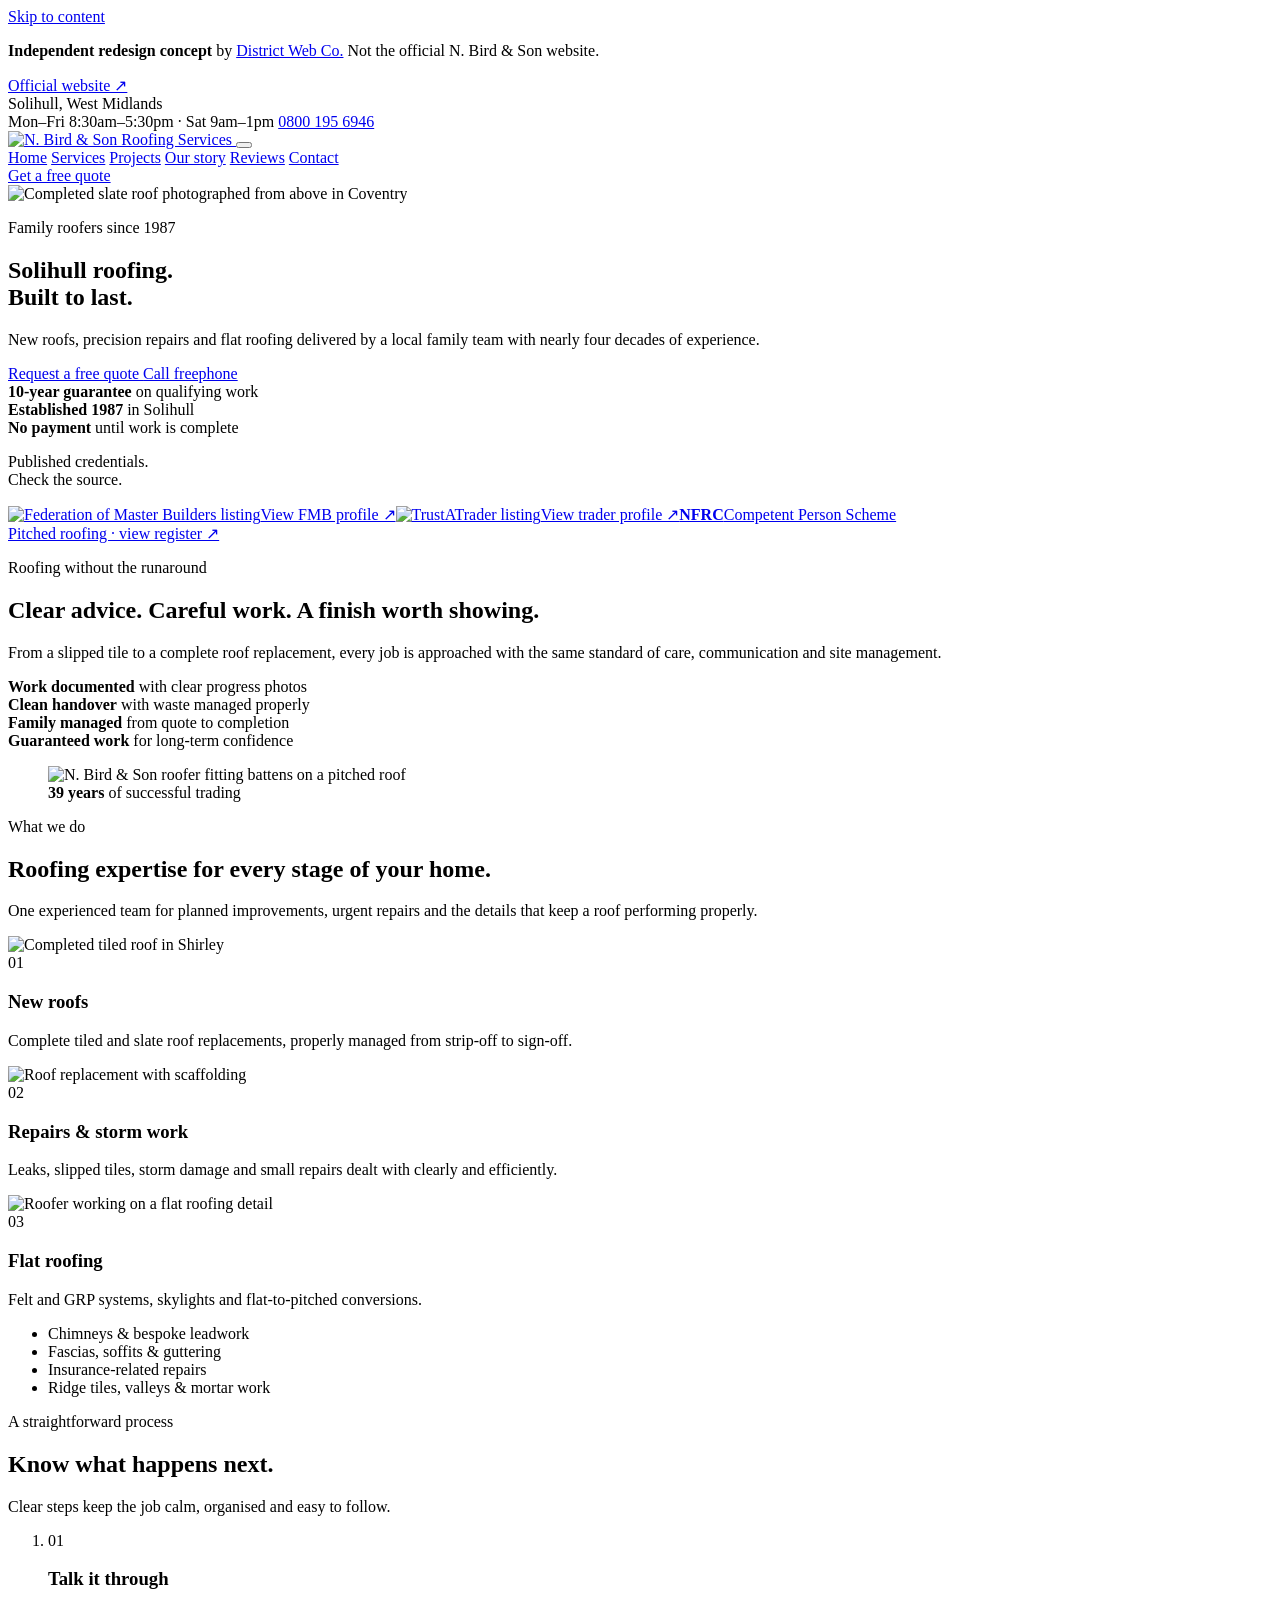
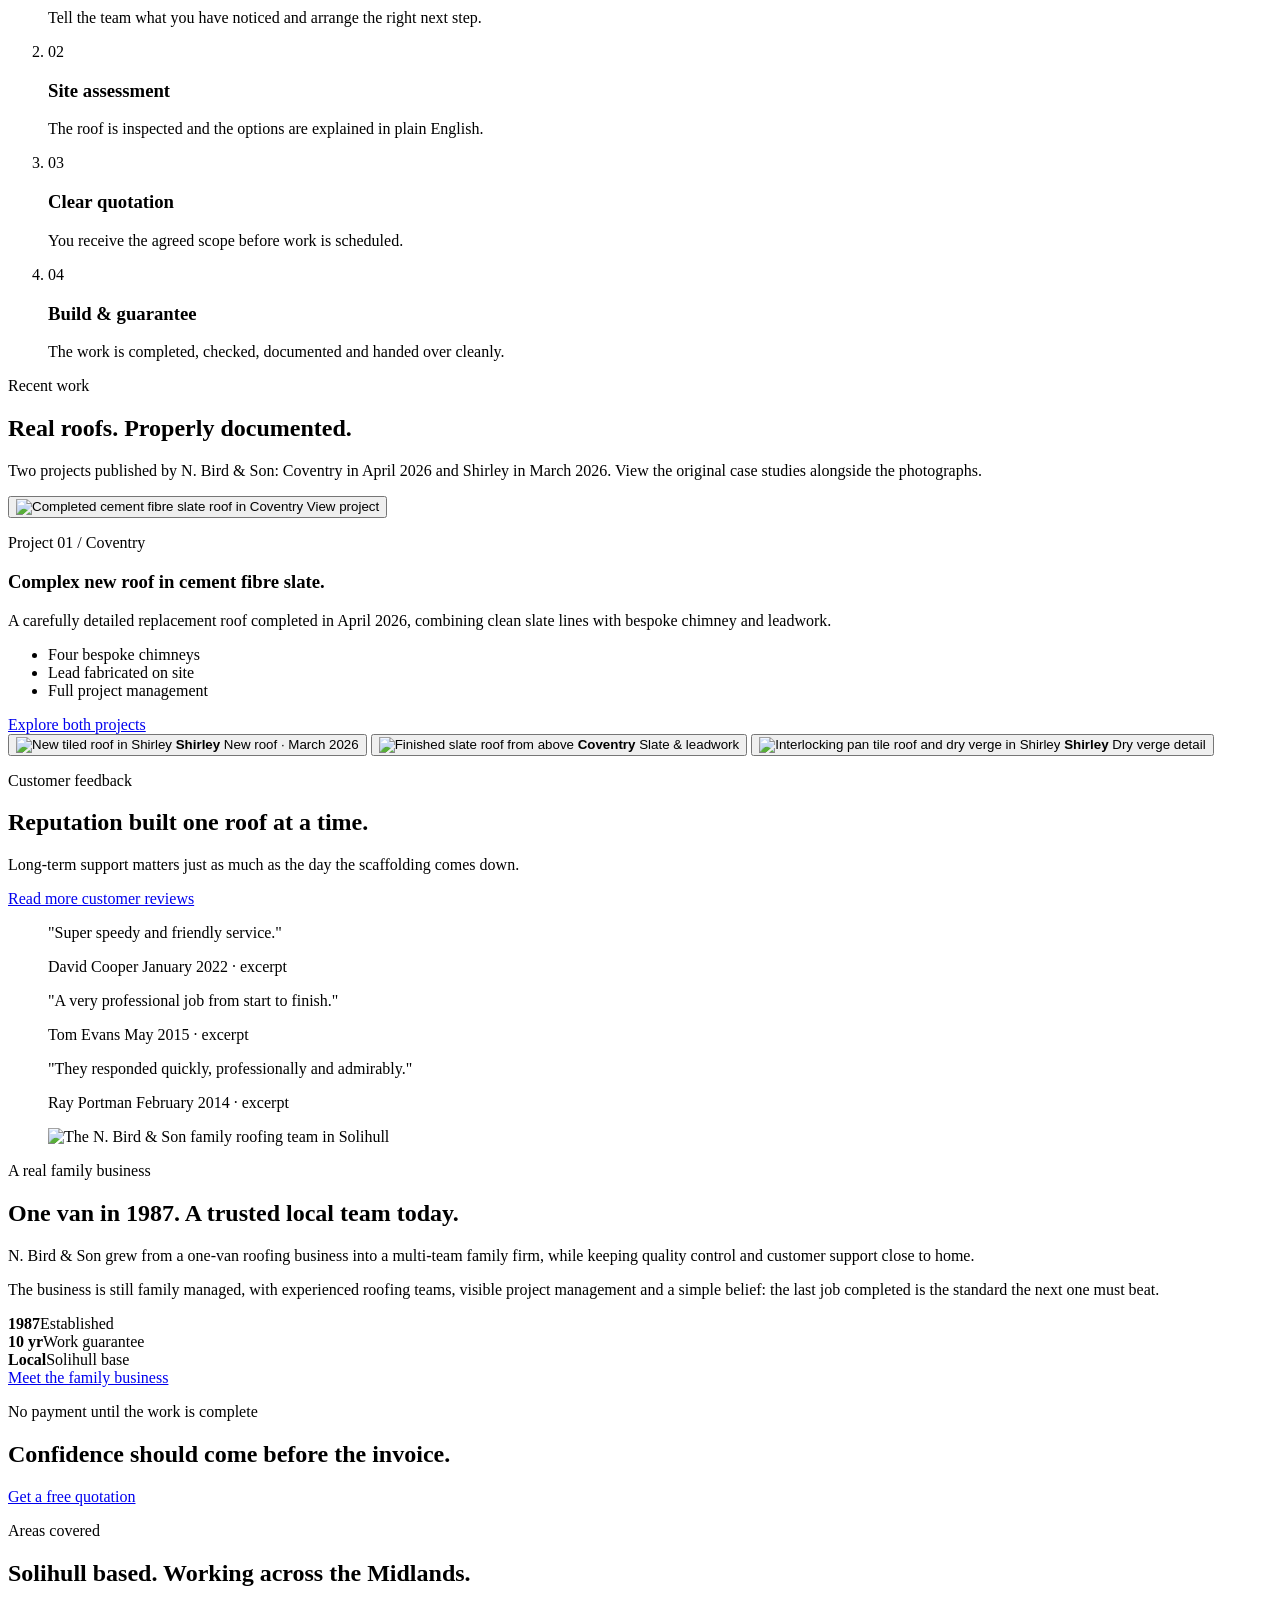
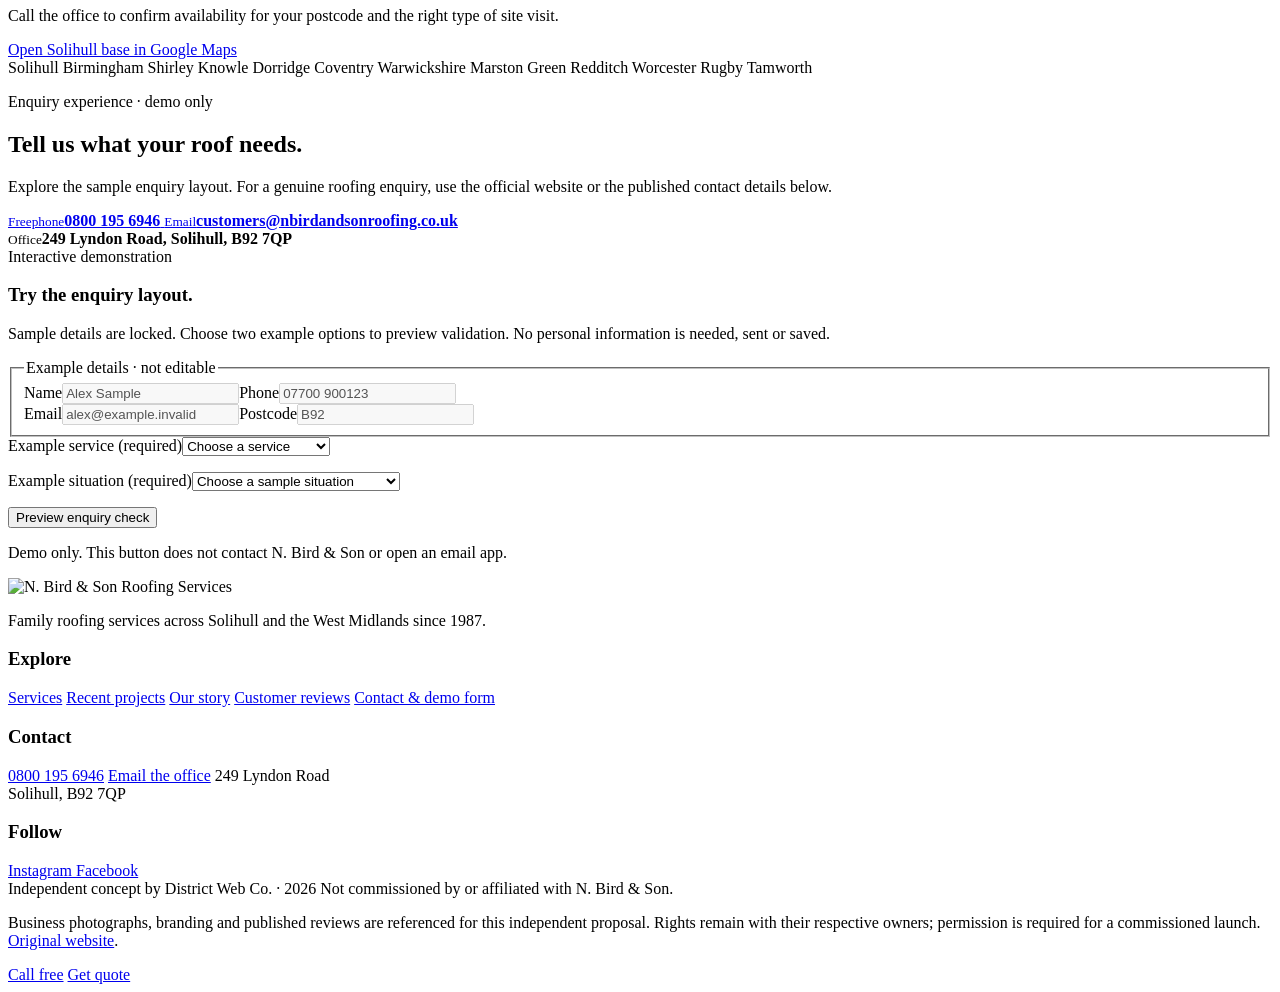
==== index.html @ 2aca6963 "Publish independent roofing concept preview" ====
<!doctype html>
<html lang="en-GB">
  <head>
    <meta charset="UTF-8" />
    <meta name="viewport" content="width=device-width, initial-scale=1.0" />
    <meta name="theme-color" content="#101214" />
    <title>N. Bird &amp; Son Roofing | Solihull Roofers Since 1987 | Independent concept</title>
    <meta
      name="description"
      content="Independent redesign concept by District Web Co, not the official website. Family-run roofing specialists in Solihull since 1987. New roofs, roof repairs, flat roofs, chimney work and emergency roofing across the West Midlands."
    />
    <meta name="robots" content="noindex, nofollow, noarchive" />
    <meta property="og:title" content="Independent concept — N. Bird &amp; Son Roofing | Solihull roofers since 1987" />
    <meta
      property="og:description"
      content="Family-managed roofing, careful workmanship and clear quotations across Solihull and the West Midlands."
    />
    <link rel="icon" href="/n-bird-son-roofing-demo/assets/logo-BqLRq5Ps.jpg" />
    <link rel="preconnect" href="https://fonts.googleapis.com" />
    <link rel="preconnect" href="https://fonts.gstatic.com" crossorigin />
    <link
      href="https://fonts.googleapis.com/css2?family=Barlow+Condensed:wght@600;700;800&amp;family=Manrope:wght@400;500;600;700;800&amp;display=swap"
      rel="stylesheet"
    />

      <script type="module" crossorigin src="/n-bird-son-roofing-demo/assets/main-DjSB5TjH.js"></script>
      <link rel="stylesheet" crossorigin href="/n-bird-son-roofing-demo/assets/main-CrT9l7cO.css">
    </head>
  <body>
    <a class="skip-link" href="#main-content">Skip to content</a>



    <aside class="demo-notice" aria-label="About this demonstration"><div class="shell demo-notice-inner"><p><strong>Independent redesign concept</strong> by <a href="https://districtweb.co.uk/" target="_blank" rel="noopener noreferrer">District Web Co.</a> <span>Not the official N. Bird &amp; Son website.</span></p><a href="https://www.nbirdandsonroofing.co.uk/" target="_blank" rel="noopener noreferrer">Official website ↗</a></div></aside>
    <header class="site-header">
      <div class="topbar">
        <div class="shell topbar-inner">
          <span><i data-lucide="map-pin"></i> Solihull, West Midlands</span>
          <div>
            <span><i data-lucide="clock"></i> Mon–Fri 8:30am–5:30pm · Sat 9am–1pm</span>
            <a href="tel:08001956946"><i data-lucide="phone"></i> 0800 195 6946</a>
          </div>
        </div>
      </div>

      <div class="nav-shell">
        <div class="shell nav-inner">
          <a class="brand" href="./" aria-label="N. Bird &amp; Son Roofing home">
            <img src="/n-bird-son-roofing-demo/assets/logo-BqLRq5Ps.jpg" alt="N. Bird &amp; Son Roofing Services" width="224" height="58" decoding="async" width="224" height="58" decoding="async" />
          </a>

          <button
            class="nav-toggle"
            type="button"
            aria-label="Open navigation"
            aria-expanded="false"
            aria-controls="main-navigation"
          >
            <i class="menu-icon" data-lucide="menu"></i>
            <i class="close-icon" data-lucide="x"></i>
          </button>

          <nav class="main-nav" id="main-navigation" aria-label="Main navigation">
            <a href="./" aria-current="page">Home</a>
            <a href="./services.html">Services</a>
            <a href="./projects.html">Projects</a>
            <a href="./about.html">Our story</a>
            <a href="#reviews">Reviews</a>
            <a href="./contact.html">Contact</a>
          </nav>

          <a class="button button--ink nav-quote" href="./contact.html">
            <i data-lucide="clipboard-check"></i>
            Get a free quote
          </a>
        </div>
      </div>
    </header>

    <main id="main-content">
      <section class="hero" id="home">
        <img
          class="hero-image"
          srcset="/n-bird-son-roofing-demo/assets/hero-finished-480-1rviucfp.webp 480w, /n-bird-son-roofing-demo/assets/hero-finished-960-D4Ol6YPj.webp 960w, /n-bird-son-roofing-demo/assets/hero-finished-1600-CbTMS_Al.webp 1600w" sizes="100vw" width="1920" height="1537" decoding="async" src="/n-bird-son-roofing-demo/assets/hero-finished-960-D4Ol6YPj.webp"
          alt="Completed slate roof photographed from above in Coventry"
          fetchpriority="high"
        />
        <div class="hero-shade" aria-hidden="true"></div>

        <div class="shell hero-inner">
          <div class="hero-copy">
            <p class="eyebrow eyebrow--light">Family roofers since 1987</p>
            <h1>Solihull roofing.<br /><span>Built to last.</span></h1>
            <p class="hero-lead">
              New roofs, precision repairs and flat roofing delivered by a local
              family team with nearly four decades of experience.
            </p>
            <div class="hero-actions">
              <a class="button button--blue" href="./contact.html">
                Request a free quote
                <i data-lucide="arrow-up-right"></i>
              </a>
              <a class="button button--glass" href="tel:08001956946">
                <i data-lucide="phone"></i>
                Call freephone
              </a>
            </div>
          </div>
        </div>

        <div class="hero-rail">
          <div class="shell hero-rail-inner">
            <div>
              <i data-lucide="shield-check"></i>
              <span><strong>10-year guarantee</strong> on qualifying work</span>
            </div>
            <div>
              <i data-lucide="calendar-check"></i>
              <span><strong>Established 1987</strong> in Solihull</span>
            </div>
            <div>
              <i data-lucide="badge-check"></i>
              <span><strong>No payment</strong> until work is complete</span>
            </div>
          </div>
        </div>
      </section>

      <section class="accreditation-band" aria-label="Verified trade listings"><div class="shell accreditation-inner"><p>Published credentials.<br /><span>Check the source.</span></p><div class="trade-logos verified-credentials"><a href="https://www.fmb.org.uk/builder/n-bird-sons.html" target="_blank" rel="noopener noreferrer"><img src="/n-bird-son-roofing-demo/assets/fmb-BEiVb6Oy.png" alt="Federation of Master Builders listing" width="96" height="70" loading="lazy" /><span>View FMB profile ↗</span></a><a href="https://www.trustatrader.com/traders/n-bird-son-fibreglass-roofing-solihull-east" target="_blank" rel="noopener noreferrer"><img src="/n-bird-son-roofing-demo/assets/trustatrader-BB_xFCnk.png" alt="TrustATrader listing" width="96" height="70" loading="lazy" /><span>View trader profile ↗</span></a><a class="scheme-credential" href="https://nfrccps.com/find-a-contractor.html" target="_blank" rel="noopener noreferrer"><strong>NFRC</strong><span>Competent Person Scheme<br />Pitched roofing · view register ↗</span></a></div></div></section>

      <section class="craft-section section-pad">
        <div class="shell craft-grid">
          <div class="craft-copy">
            <p class="eyebrow">Roofing without the runaround</p>
            <h2>Clear advice. Careful work. A finish worth showing.</h2>
            <p class="section-lead">
              From a slipped tile to a complete roof replacement, every job is
              approached with the same standard of care, communication and site
              management.
            </p>

            <div class="value-list">
              <div>
                <i data-lucide="camera"></i>
                <span><strong>Work documented</strong> with clear progress photos</span>
              </div>
              <div>
                <i data-lucide="sparkles"></i>
                <span><strong>Clean handover</strong> with waste managed properly</span>
              </div>
              <div>
                <i data-lucide="users"></i>
                <span><strong>Family managed</strong> from quote to completion</span>
              </div>
              <div>
                <i data-lucide="shield-check"></i>
                <span><strong>Guaranteed work</strong> for long-term confidence</span>
              </div>
            </div>
          </div>

          <figure class="craft-visual">
            <img
              srcset="/n-bird-son-roofing-demo/assets/craft-roofer-480-Boo2JgEf.webp 480w, /n-bird-son-roofing-demo/assets/craft-roofer-960-Bp9VnYXZ.webp 960w, /n-bird-son-roofing-demo/assets/craft-roofer-1600-DqsBgkyp.webp 1400w" sizes="(max-width: 760px) calc(100vw - 34px), (max-width: 1120px) 50vw, 720px" width="1400" height="1867" decoding="async" src="/n-bird-son-roofing-demo/assets/craft-roofer-960-Bp9VnYXZ.webp"
              alt="N. Bird &amp; Son roofer fitting battens on a pitched roof"
              loading="lazy"
            />
            <figcaption>
              <strong>39 years</strong>
              <span>of successful trading</span>
            </figcaption>
          </figure>
        </div>
      </section>

      <section class="services-section section-pad" id="services">
        <div class="shell">
          <div class="section-heading section-heading--light">
            <div>
              <p class="eyebrow eyebrow--light">What we do</p>
              <h2>Roofing expertise for every stage of your home.</h2>
            </div>
            <p>
              One experienced team for planned improvements, urgent repairs and
              the details that keep a roof performing properly.
            </p>
          </div>

          <div class="service-features">
            <article class="service-feature">
              <img srcset="/n-bird-son-roofing-demo/assets/project-shirley-480-BN1Al0nm.webp 480w, /n-bird-son-roofing-demo/assets/project-shirley-960-TWndJ373.webp 960w, /n-bird-son-roofing-demo/assets/project-shirley-1600-Bn3yRrmh.webp 1600w" sizes="(max-width: 760px) calc(100vw - 34px), (max-width: 1120px) 50vw, 720px" width="1800" height="1042" decoding="async" src="/n-bird-son-roofing-demo/assets/project-shirley-960-TWndJ373.webp" alt="Completed tiled roof in Shirley" loading="lazy" />
              <div class="service-overlay" aria-hidden="true"></div>
              <div class="service-content">
                <span>01</span>
                <i data-lucide="house"></i>
                <h3>New roofs</h3>
                <p>Complete tiled and slate roof replacements, properly managed from strip-off to sign-off.</p>
              </div>
            </article>

            <article class="service-feature">
              <img srcset="/n-bird-son-roofing-demo/assets/work-detail-480-ClUOsHOm.webp 480w, /n-bird-son-roofing-demo/assets/work-detail-960-C6doEbOo.webp 700w" sizes="(max-width: 760px) calc(100vw - 34px), (max-width: 1120px) 50vw, 720px" width="700" height="525" decoding="async" src="/n-bird-son-roofing-demo/assets/work-detail-960-C6doEbOo.webp" alt="Roof replacement with scaffolding" loading="lazy" />
              <div class="service-overlay" aria-hidden="true"></div>
              <div class="service-content">
                <span>02</span>
                <i data-lucide="wrench"></i>
                <h3>Repairs &amp; storm work</h3>
                <p>Leaks, slipped tiles, storm damage and small repairs dealt with clearly and efficiently.</p>
              </div>
            </article>

            <article class="service-feature">
              <img srcset="/n-bird-son-roofing-demo/assets/flat-roof-480-RcjxtnIQ.webp 480w, /n-bird-son-roofing-demo/assets/flat-roof-960-C8ieqjs5.webp 960w, /n-bird-son-roofing-demo/assets/flat-roof-1600-BFc9bCmd.webp 1536w" sizes="(max-width: 760px) calc(100vw - 34px), (max-width: 1120px) 50vw, 720px" width="1536" height="2048" decoding="async" src="/n-bird-son-roofing-demo/assets/flat-roof-960-C8ieqjs5.webp" alt="Roofer working on a flat roofing detail" loading="lazy" />
              <div class="service-overlay" aria-hidden="true"></div>
              <div class="service-content">
                <span>03</span>
                <i data-lucide="layers-3"></i>
                <h3>Flat roofing</h3>
                <p>Felt and GRP systems, skylights and flat-to-pitched conversions.</p>
              </div>
            </article>
          </div>

          <ul class="service-list">
            <li><i data-lucide="check"></i><span>Chimneys &amp; bespoke leadwork</span></li>
            <li><i data-lucide="check"></i><span>Fascias, soffits &amp; guttering</span></li>
            <li><i data-lucide="check"></i><span>Insurance-related repairs</span></li>
            <li><i data-lucide="check"></i><span>Ridge tiles, valleys &amp; mortar work</span></li>
          </ul>
        </div>
      </section>

      <section class="process-section section-pad">
        <div class="shell">
          <div class="section-heading">
            <div>
              <p class="eyebrow">A straightforward process</p>
              <h2>Know what happens next.</h2>
            </div>
            <p>Clear steps keep the job calm, organised and easy to follow.</p>
          </div>

          <ol class="process-list">
            <li>
              <span>01</span>
              <h3>Talk it through</h3>
              <p>Tell the team what you have noticed and arrange the right next step.</p>
            </li>
            <li>
              <span>02</span>
              <h3>Site assessment</h3>
              <p>The roof is inspected and the options are explained in plain English.</p>
            </li>
            <li>
              <span>03</span>
              <h3>Clear quotation</h3>
              <p>You receive the agreed scope before work is scheduled.</p>
            </li>
            <li>
              <span>04</span>
              <h3>Build &amp; guarantee</h3>
              <p>The work is completed, checked, documented and handed over cleanly.</p>
            </li>
          </ol>
        </div>
      </section>

      <section class="projects-section section-pad" id="projects">
        <div class="shell">
          <div class="projects-heading">
            <div>
              <p class="eyebrow">Recent work</p>
              <h2>Real roofs. Properly documented.</h2>
            </div>
            <p>
              Two projects published by N. Bird &amp; Son: Coventry in April 2026 and Shirley in March 2026. View the original case studies alongside the photographs.
            </p>
          </div>

          <article class="featured-project">
            <button
              class="featured-project-image gallery-trigger"
              type="button"
              data-full="/n-bird-son-roofing-demo/assets/hero-finished-1600-CbTMS_Al.webp"
              data-caption="New slate roof, Coventry - April 2026"
              aria-label="Open photo of the completed Coventry roof"
            >
              <img
                srcset="/n-bird-son-roofing-demo/assets/hero-finished-480-1rviucfp.webp 480w, /n-bird-son-roofing-demo/assets/hero-finished-960-D4Ol6YPj.webp 960w, /n-bird-son-roofing-demo/assets/hero-finished-1600-CbTMS_Al.webp 1600w" sizes="(max-width: 760px) calc(100vw - 34px), (max-width: 1120px) 50vw, 720px" width="1920" height="1537" decoding="async" src="/n-bird-son-roofing-demo/assets/hero-finished-960-D4Ol6YPj.webp"
                alt="Completed cement fibre slate roof in Coventry"
                loading="lazy"
              />
              <span><i data-lucide="maximize-2"></i> View project</span>
            </button>
            <div class="featured-project-copy">
              <p class="project-number">Project 01 / Coventry</p>
              <h3>Complex new roof in cement fibre slate.</h3>
              <p>
                A carefully detailed replacement roof completed in April 2026,
                combining clean slate lines with bespoke chimney and leadwork.
              </p>
              <ul>
                <li><i data-lucide="check"></i> Four bespoke chimneys</li>
                <li><i data-lucide="check"></i> Lead fabricated on site</li>
                <li><i data-lucide="check"></i> Full project management</li>
              </ul>
              <a class="text-link" href="./projects.html">
                Explore both projects <i data-lucide="arrow-right"></i>
              </a>
            </div>
          </article>

          <div class="project-gallery">
            <button
              class="gallery-item gallery-trigger gallery-item--wide"
              type="button"
              data-full="/n-bird-son-roofing-demo/assets/project-shirley-1600-Bn3yRrmh.webp"
              data-caption="Interlocking pan tile roof, Shirley - March 2026"
              aria-label="Open photo of completed new roof in Shirley"
            >
              <img srcset="/n-bird-son-roofing-demo/assets/project-shirley-480-BN1Al0nm.webp 480w, /n-bird-son-roofing-demo/assets/project-shirley-960-TWndJ373.webp 960w, /n-bird-son-roofing-demo/assets/project-shirley-1600-Bn3yRrmh.webp 1600w" sizes="(max-width: 760px) calc(100vw - 34px), (max-width: 1120px) 50vw, 720px" width="1800" height="1042" decoding="async" src="/n-bird-son-roofing-demo/assets/project-shirley-960-TWndJ373.webp" alt="New tiled roof in Shirley" loading="lazy" />
              <span><strong>Shirley</strong> New roof · March 2026</span>
            </button>
            <button
              class="gallery-item gallery-trigger"
              type="button"
              data-full="/n-bird-son-roofing-demo/assets/coventry-verified-1600-DLgjNgGx.webp"
              data-caption="Finished slate roof and chimney details, Coventry"
              aria-label="Open aerial photo of finished slate roof in Coventry"
            >
              <img srcset="/n-bird-son-roofing-demo/assets/coventry-verified-480-CjEdQe_O.webp 480w, /n-bird-son-roofing-demo/assets/coventry-verified-960-v2i9hSNM.webp 960w, /n-bird-son-roofing-demo/assets/coventry-verified-1600-DLgjNgGx.webp 1600w" sizes="(max-width: 760px) calc(100vw - 34px), (max-width: 1120px) 50vw, 720px" width="1920" height="1440" decoding="async" src="/n-bird-son-roofing-demo/assets/coventry-verified-960-v2i9hSNM.webp" alt="Finished slate roof from above" loading="lazy" />
              <span><strong>Coventry</strong> Slate &amp; leadwork</span>
            </button>
            <button
              class="gallery-item gallery-trigger"
              type="button"
              data-full="/n-bird-son-roofing-demo/assets/project-shirley-angle-1600-D7YgqqDA.webp"
              data-caption="Interlocking pan tiles and dry verge, Shirley — March 2026"
              aria-label="Open photo of roof detailing in Shirley"
            >
              <img srcset="/n-bird-son-roofing-demo/assets/project-shirley-angle-480-CYdMvp3S.webp 480w, /n-bird-son-roofing-demo/assets/project-shirley-angle-960-EffAbmk-.webp 960w, /n-bird-son-roofing-demo/assets/project-shirley-angle-1600-D7YgqqDA.webp 1600w" sizes="(max-width: 760px) calc(100vw - 34px), (max-width: 1120px) 50vw, 720px" width="1800" height="1311" decoding="async" src="/n-bird-son-roofing-demo/assets/project-shirley-angle-960-EffAbmk-.webp" alt="Interlocking pan tile roof and dry verge in Shirley" loading="lazy" />
              <span><strong>Shirley</strong> Dry verge detail</span>
            </button>
          </div>
        </div>
      </section>

      <section class="reviews-section section-pad" id="reviews">
        <div class="shell reviews-grid">
          <div class="reviews-intro">
            <p class="eyebrow eyebrow--light">Customer feedback</p>
            <h2>Reputation built one roof at a time.</h2>
            <p>
              Long-term support matters just as much as the day the scaffolding
              comes down.
            </p>
            <a
              class="button button--outline"
              href="https://www.nbirdandsonroofing.co.uk/testimonials"
              target="_blank"
              rel="noreferrer"
            >
              Read more customer reviews
              <i data-lucide="arrow-up-right"></i>
            </a>
          </div>

          <div class="review-list">
            <blockquote>
              <i data-lucide="quote"></i>
              <p>"Super speedy and friendly service."</p>
              <footer>David Cooper <span>January 2022 · excerpt</span></footer>
            </blockquote>
            <blockquote>
              <i data-lucide="quote"></i>
              <p>"A very professional job from start to finish."</p>
              <footer>Tom Evans <span>May 2015 · excerpt</span></footer>
            </blockquote>
            <blockquote>
              <i data-lucide="quote"></i>
              <p>"They responded quickly, professionally and admirably."</p>
              <footer>Ray Portman <span>February 2014 · excerpt</span></footer>
            </blockquote>
          </div>
        </div>
      </section>

      <section class="about-section section-pad" id="about">
        <div class="shell about-grid">
          <figure class="about-visual">
            <img
              srcset="/n-bird-son-roofing-demo/assets/team-profile-480-Br1GGcQy.webp 480w, /n-bird-son-roofing-demo/assets/team-profile-960-ZbP3P9Pj.webp 960w, /n-bird-son-roofing-demo/assets/team-profile-1600-CRTbsr6h.webp 1400w" sizes="(max-width: 760px) calc(100vw - 34px), (max-width: 1120px) 50vw, 720px" width="1400" height="1867" decoding="async" src="/n-bird-son-roofing-demo/assets/team-profile-960-ZbP3P9Pj.webp"
              alt="The N. Bird &amp; Son family roofing team in Solihull"
              loading="lazy"
            />
          </figure>
          <div class="about-copy">
            <p class="eyebrow">A real family business</p>
            <h2>One van in 1987. A trusted local team today.</h2>
            <p class="section-lead">
              N. Bird &amp; Son grew from a one-van roofing business into a
              multi-team family firm, while keeping quality control and customer
              support close to home.
            </p>
            <p>
              The business is still family managed, with experienced roofing
              teams, visible project management and a simple belief: the last
              job completed is the standard the next one must beat.
            </p>
            <div class="about-stats">
              <div><strong>1987</strong><span>Established</span></div>
              <div><strong>10 yr</strong><span>Work guarantee</span></div>
              <div><strong>Local</strong><span>Solihull base</span></div>
            </div>
            <a class="text-link" href="./about.html">
              Meet the family business <i data-lucide="arrow-right"></i>
            </a>
          </div>
        </div>
      </section>

      <section class="promise-band">
        <div class="shell promise-inner">
          <i data-lucide="shield-check"></i>
          <div>
            <p>No payment until the work is complete</p>
            <h2>Confidence should come before the invoice.</h2>
          </div>
          <a class="button button--white" href="./contact.html">
            Get a free quotation <i data-lucide="arrow-right"></i>
          </a>
        </div>
      </section>

      <section class="areas-section section-pad" id="areas">
        <div class="shell areas-grid">
          <div>
            <p class="eyebrow">Areas covered</p>
            <h2>Solihull based. Working across the Midlands.</h2>
            <p class="section-lead">
              Call the office to confirm availability for your postcode and the
              right type of site visit.
            </p>
            <a
              class="text-link"
              href="https://www.google.com/maps/search/?api=1&amp;query=249%20Lyndon%20Road%2C%20Solihull%20B92%207QP"
              target="_blank"
              rel="noreferrer"
            >
              <i data-lucide="navigation"></i> Open Solihull base in Google Maps
            </a>
          </div>
          <div class="area-list">
            <span>Solihull</span>
            <span>Birmingham</span>
            <span>Shirley</span>
            <span>Knowle</span>
            <span>Dorridge</span>
            <span>Coventry</span>
            <span>Warwickshire</span>
            <span>Marston Green</span>
            <span>Redditch</span>
            <span>Worcester</span>
            <span>Rugby</span>
            <span>Tamworth</span>
          </div>
        </div>
      </section>

      <section class="contact-section section-pad" id="contact">
        <div class="shell contact-grid">
          <div class="contact-copy">
            <p class="eyebrow eyebrow--light">Enquiry experience · demo only</p>
            <h2>Tell us what your roof needs.</h2>
            <p>
              Explore the sample enquiry layout. For a genuine roofing enquiry, use the official website or the published contact details below.
            </p>

            <div class="contact-methods">
              <a href="tel:08001956946">
                <i data-lucide="phone"></i>
                <span><small>Freephone</small><strong>0800 195 6946</strong></span>
              </a>
              <a href="mailto:customers@nbirdandsonroofing.co.uk">
                <i data-lucide="mail"></i>
                <span><small>Email</small><strong>customers@nbirdandsonroofing.co.uk</strong></span>
              </a>
              <div>
                <i data-lucide="map-pin"></i>
                <span><small>Office</small><strong>249 Lyndon Road, Solihull, B92 7QP</strong></span>
              </div>
            </div>
          </div>

          <form class="contact-form" data-demo-form method="dialog" novalidate aria-describedby="home-demo-note">
            <div class="form-heading"><span>Interactive demonstration</span><h3>Try the enquiry layout.</h3><p id="home-demo-note">Sample details are locked. Choose two example options to preview validation. No personal information is needed, sent or saved.</p></div>
            <fieldset class="sample-details" disabled><legend>Example details · not editable</legend>
              <div class="form-row"><label for="home-name">Name<input id="home-name" type="text" value="Alex Sample" autocomplete="off" /></label><label for="home-phone">Phone<input id="home-phone" type="tel" value="07700 900123" autocomplete="off" /></label></div>
              <div class="form-row"><label for="home-email">Email<input id="home-email" type="email" value="alex@example.invalid" autocomplete="off" /></label><label for="home-postcode">Postcode<input id="home-postcode" type="text" value="B92" autocomplete="off" /></label></div>
            </fieldset>
            <label for="home-service">Example service (required)</label><select id="home-service" name="service" required aria-describedby="home-service-error"><option value="">Choose a service</option><option>Roof repair</option><option>New roof</option><option>Flat roof</option><option>Chimney or leadwork</option><option>UPVC roofline</option><option>Not sure</option></select><p class="field-error" id="home-service-error"></p>
            <label for="home-scenario">Example situation (required)</label><select id="home-scenario" name="scenario" required aria-describedby="home-scenario-error"><option value="">Choose a sample situation</option><option value="leak">A leak after heavy rain</option><option value="replacement">Considering a replacement roof</option><option value="maintenance">Checking a maintenance issue</option></select><p class="field-error" id="home-scenario-error"></p>
            <button class="button button--blue" type="submit">Preview enquiry check <i data-lucide="arrow-right"></i></button><p class="form-privacy">Demo only. This button does not contact N. Bird &amp; Son or open an email app.</p><p class="form-note" role="status" aria-live="polite" aria-atomic="true"></p><noscript><p>JavaScript enables the sample check. No enquiry is submitted.</p></noscript>
          </form>
        </div>
      </section>
    </main>

    <footer class="site-footer">
      <div class="shell footer-grid">
        <div class="footer-brand">
          <img src="/n-bird-son-roofing-demo/assets/logo-BqLRq5Ps.jpg" alt="N. Bird &amp; Son Roofing Services" width="224" height="58" decoding="async" width="224" height="58" decoding="async" />
          <p>Family roofing services across Solihull and the West Midlands since 1987.</p>
        </div>
        <div>
          <h3>Explore</h3>
          <a href="./services.html">Services</a>
          <a href="./projects.html">Recent projects</a>
          <a href="./about.html">Our story</a>
          <a href="#reviews">Customer reviews</a>
          <a href="./contact.html">Contact &amp; demo form</a>
        </div>
        <div>
          <h3>Contact</h3>
          <a href="tel:08001956946">0800 195 6946</a>
          <a href="mailto:customers@nbirdandsonroofing.co.uk">Email the office</a>
          <span>249 Lyndon Road<br />Solihull, B92 7QP</span>
        </div>
        <div>
          <h3>Follow</h3>
          <a href="https://www.instagram.com/nbirdandson/" target="_blank" rel="noreferrer">
            Instagram
          </a>
          <a href="https://www.facebook.com/Nbirdandson?locale=en_GB" target="_blank" rel="noreferrer">
            Facebook
          </a>
        </div>
      </div>
      <div class="shell footer-base">
        <span>Independent concept by District Web Co. · <span data-current-year>2026</span></span>
        <span>Not commissioned by or affiliated with N. Bird &amp; Son.</span>
      </div>

      <p class="shell demo-attribution">Business photographs, branding and published reviews are referenced for this independent proposal. Rights remain with their respective owners; permission is required for a commissioned launch. <a href="https://www.nbirdandsonroofing.co.uk/" target="_blank" rel="noopener noreferrer">Original website</a>.</p>
    </footer>

    <div class="mobile-action-bar">
      <a href="tel:08001956946"><i data-lucide="phone"></i> Call free</a>
      <a href="./contact.html"><i data-lucide="clipboard-check"></i> Get quote</a>
    </div>

    <dialog class="lightbox" aria-label="Project image viewer" aria-describedby="viewer-help">

      <p id="viewer-help" class="sr-only">Use Left and Right arrow keys for photographs. Press Escape or the close button to return to the gallery.</p>
      <div class="lightbox-bar">
        <p class="lightbox-caption" aria-live="polite" aria-atomic="true"></p><p class="lightbox-counter" aria-label="Image number"></p>
        <button class="icon-button lightbox-close" type="button" aria-label="Close image viewer">
          <i data-lucide="x"></i>
        </button>
      </div>
      <figure>
        <img class="lightbox-image" alt="Selected roofing project" />
      </figure>
      <button class="icon-button lightbox-prev" type="button" aria-label="Previous project image">
        <i data-lucide="chevron-left"></i>
      </button>
      <button class="icon-button lightbox-next" type="button" aria-label="Next project image">
        <i data-lucide="chevron-right"></i>
      </button>
    </dialog>


  </body>
</html>
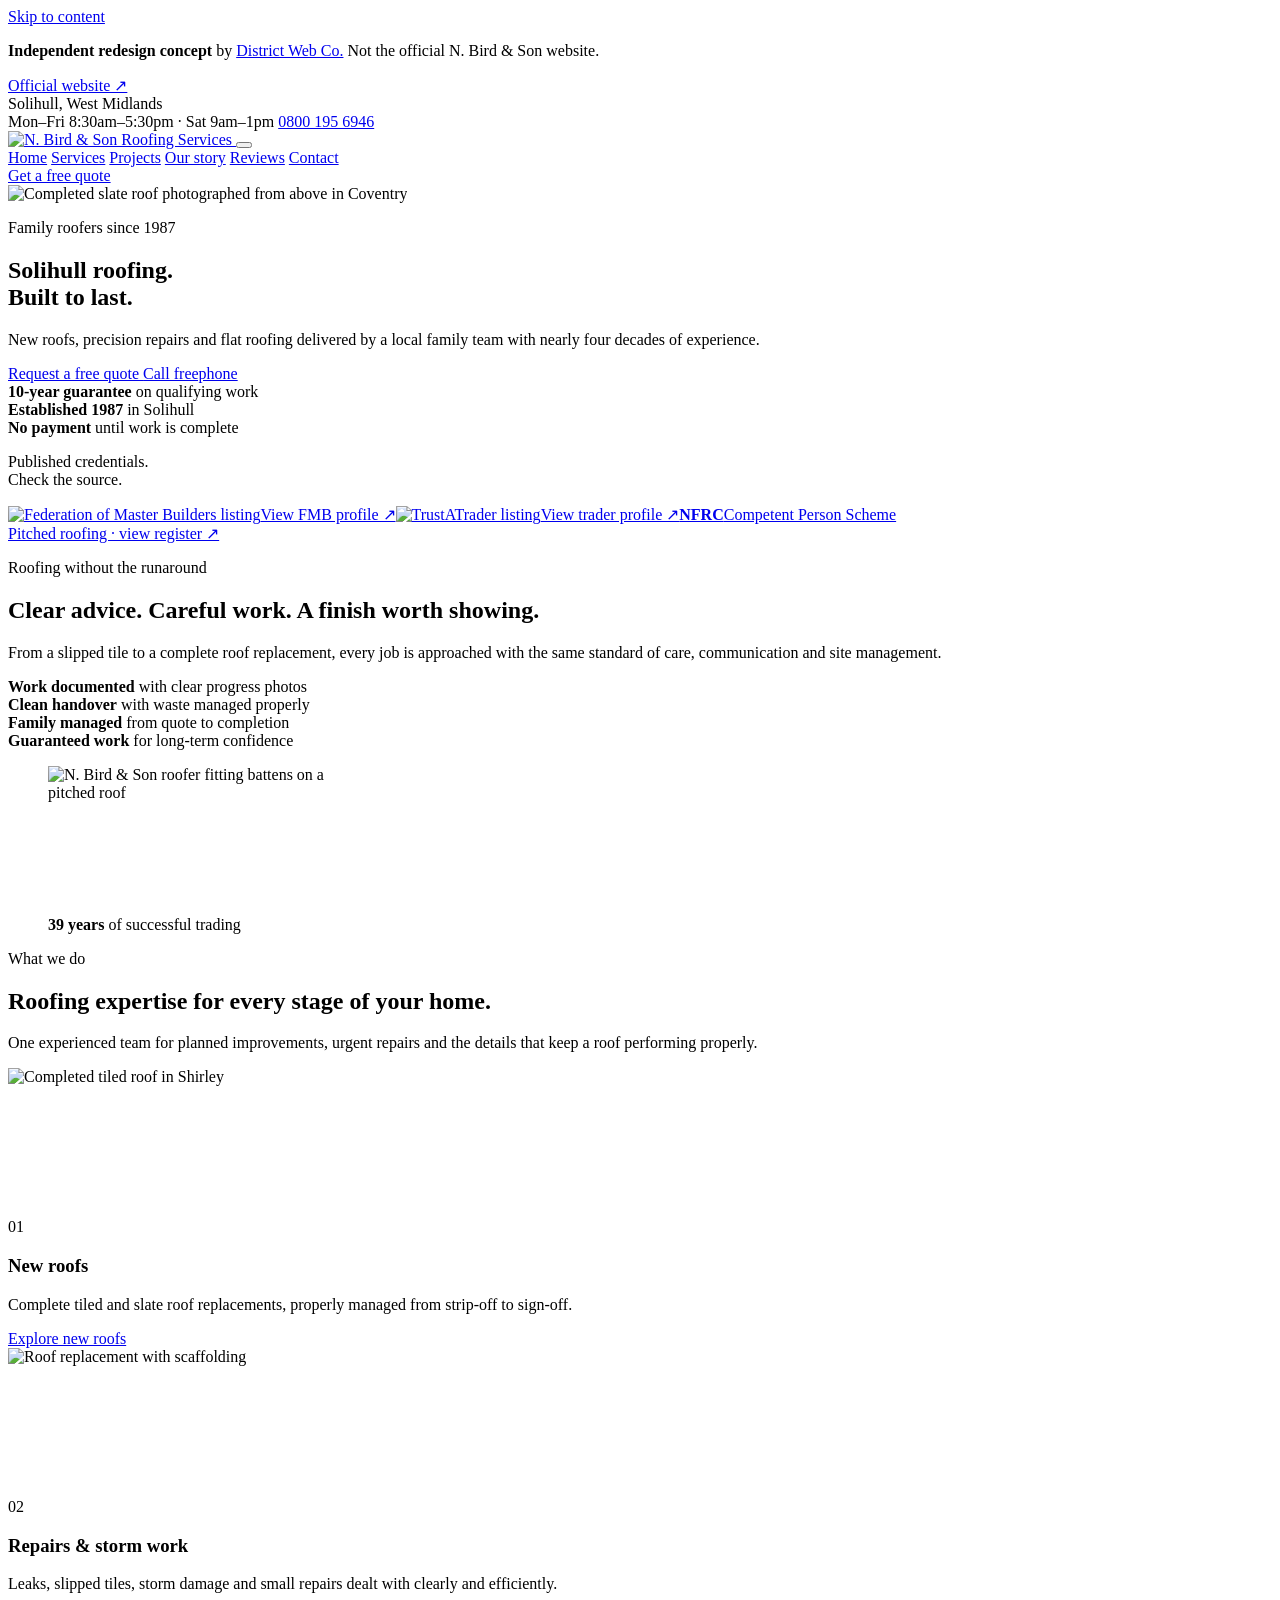
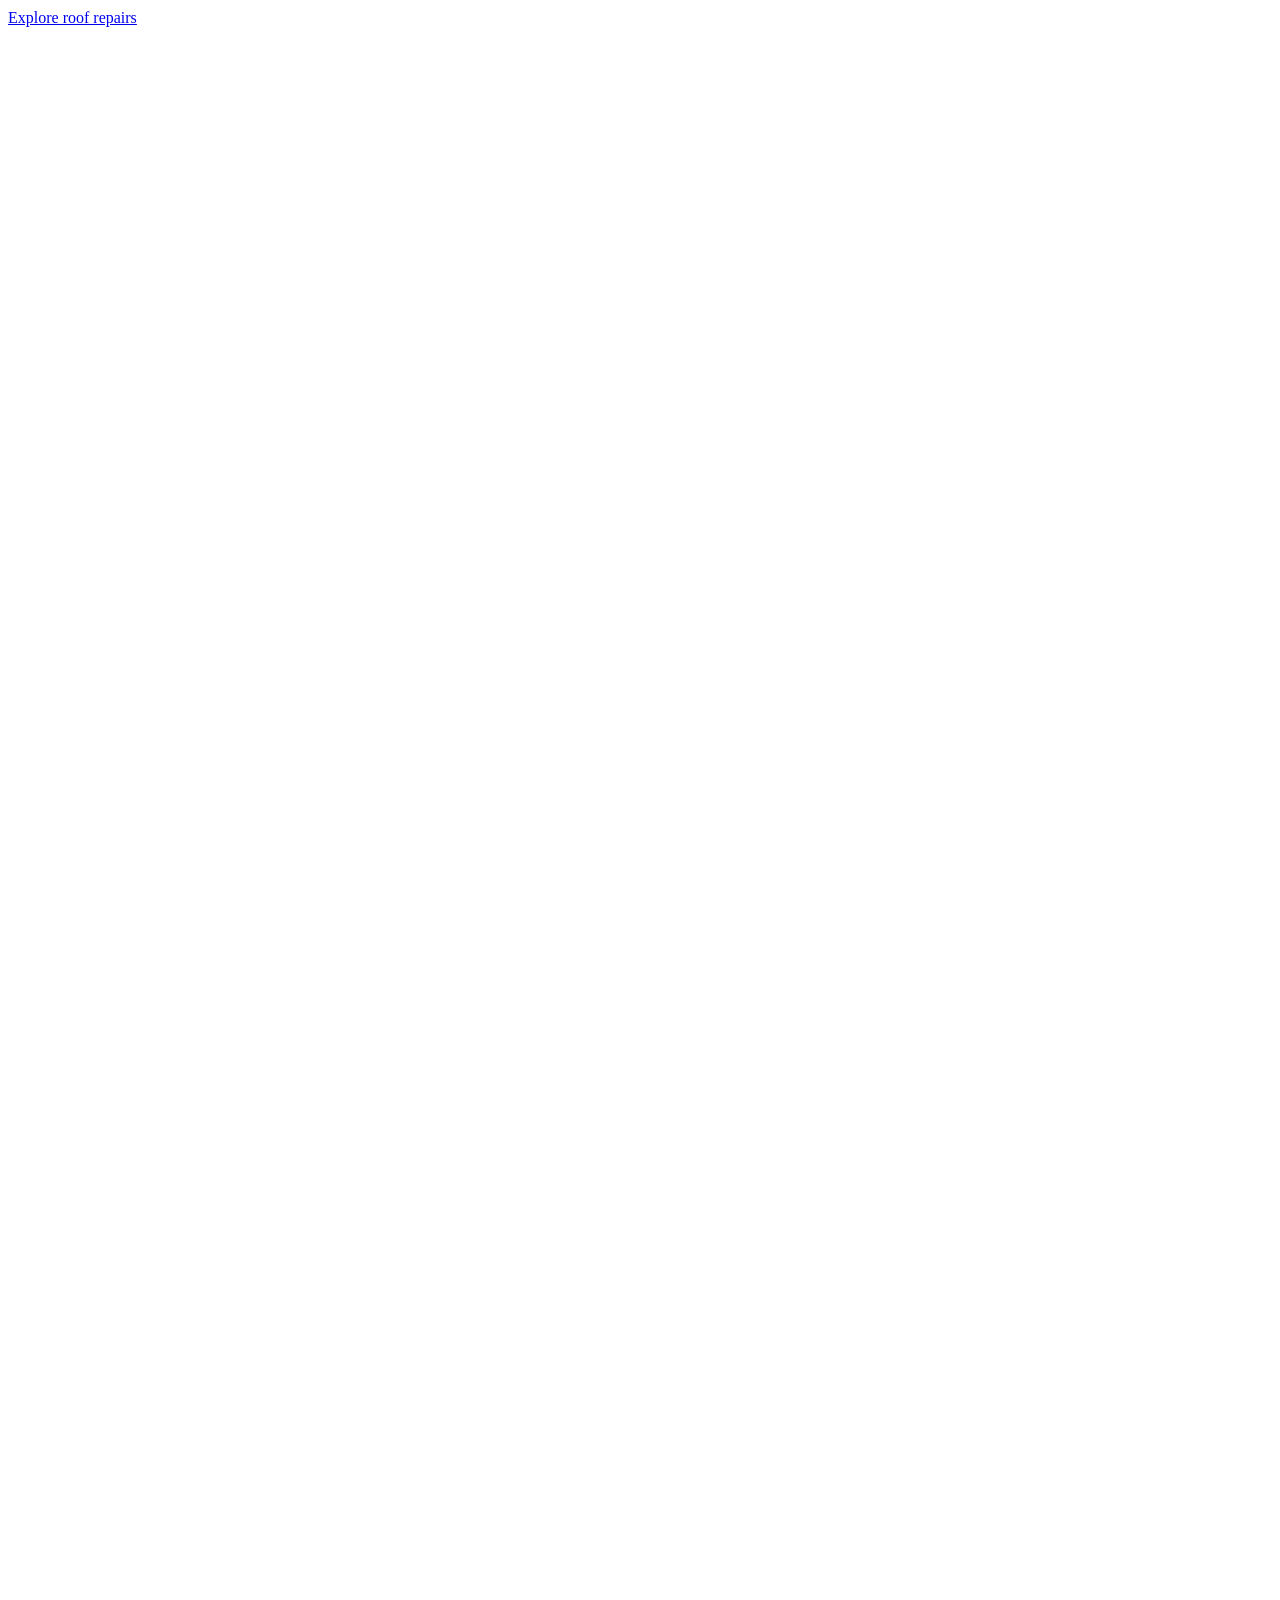
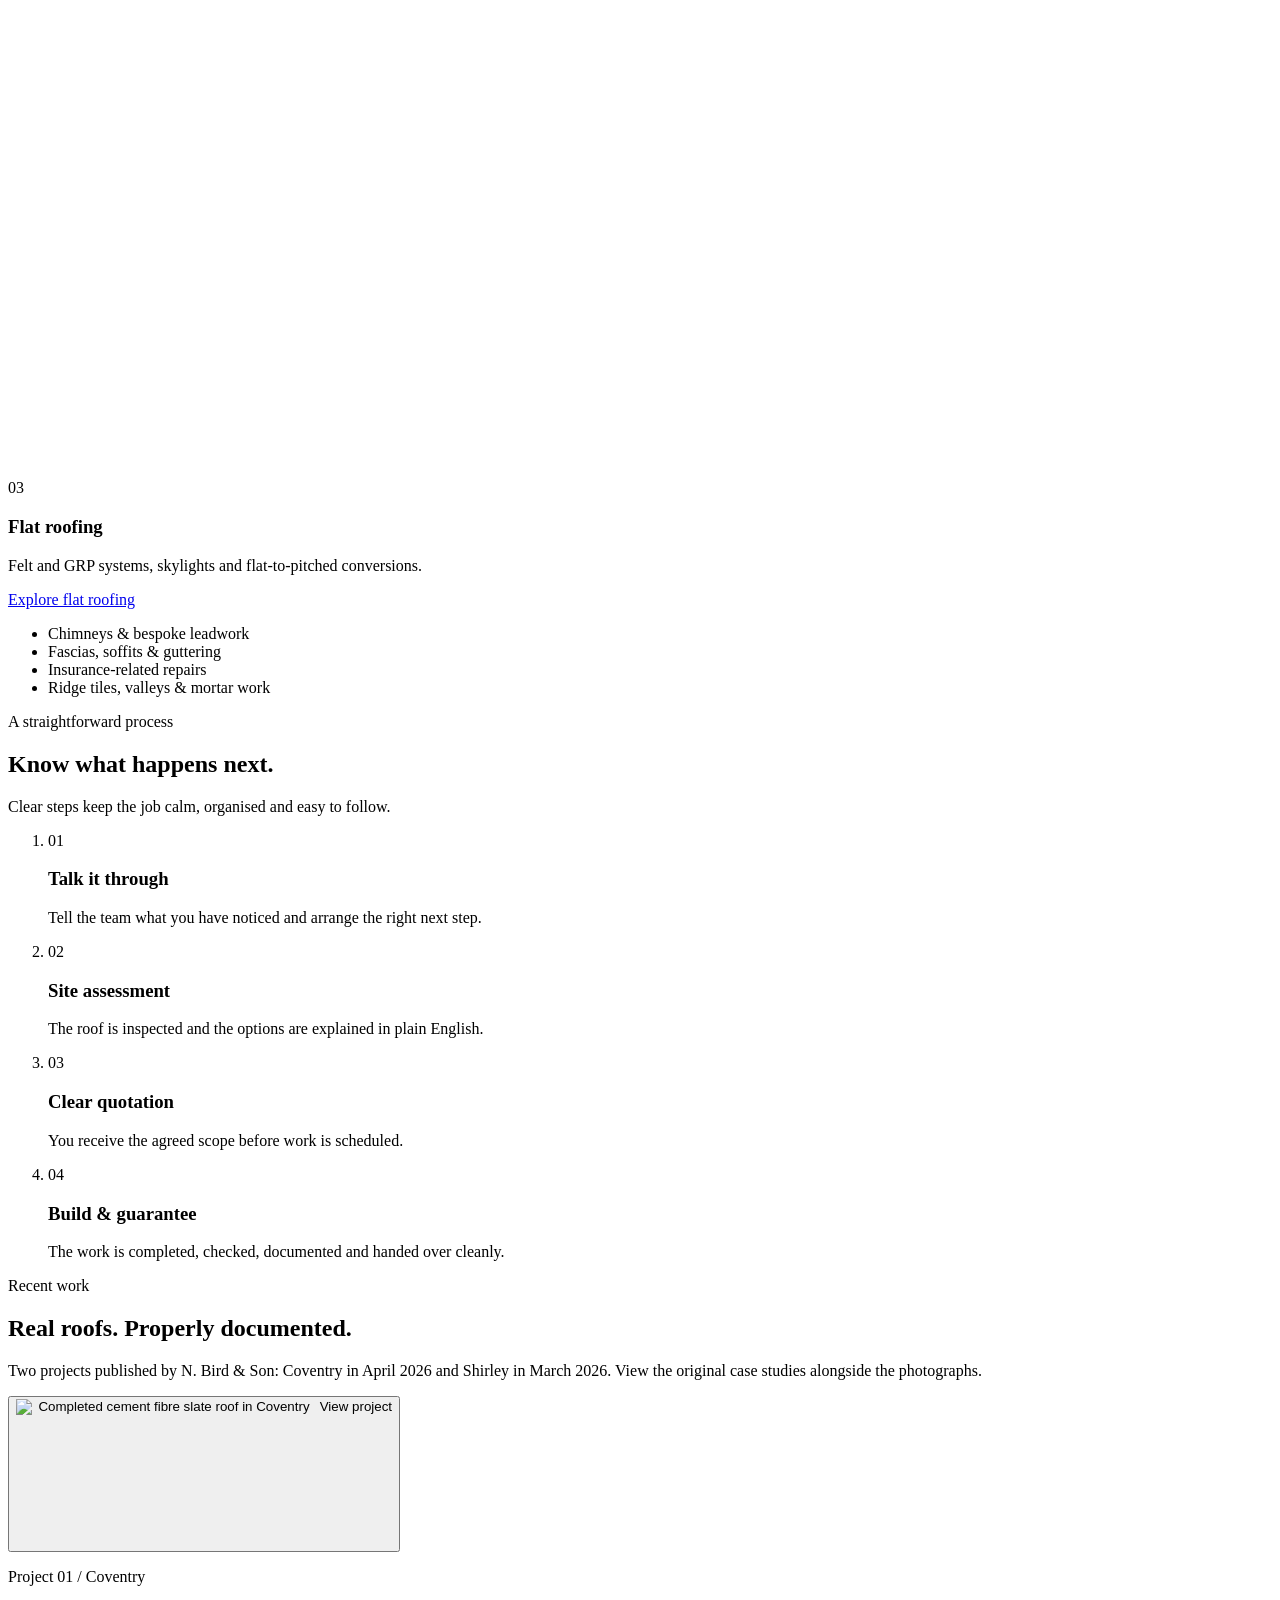
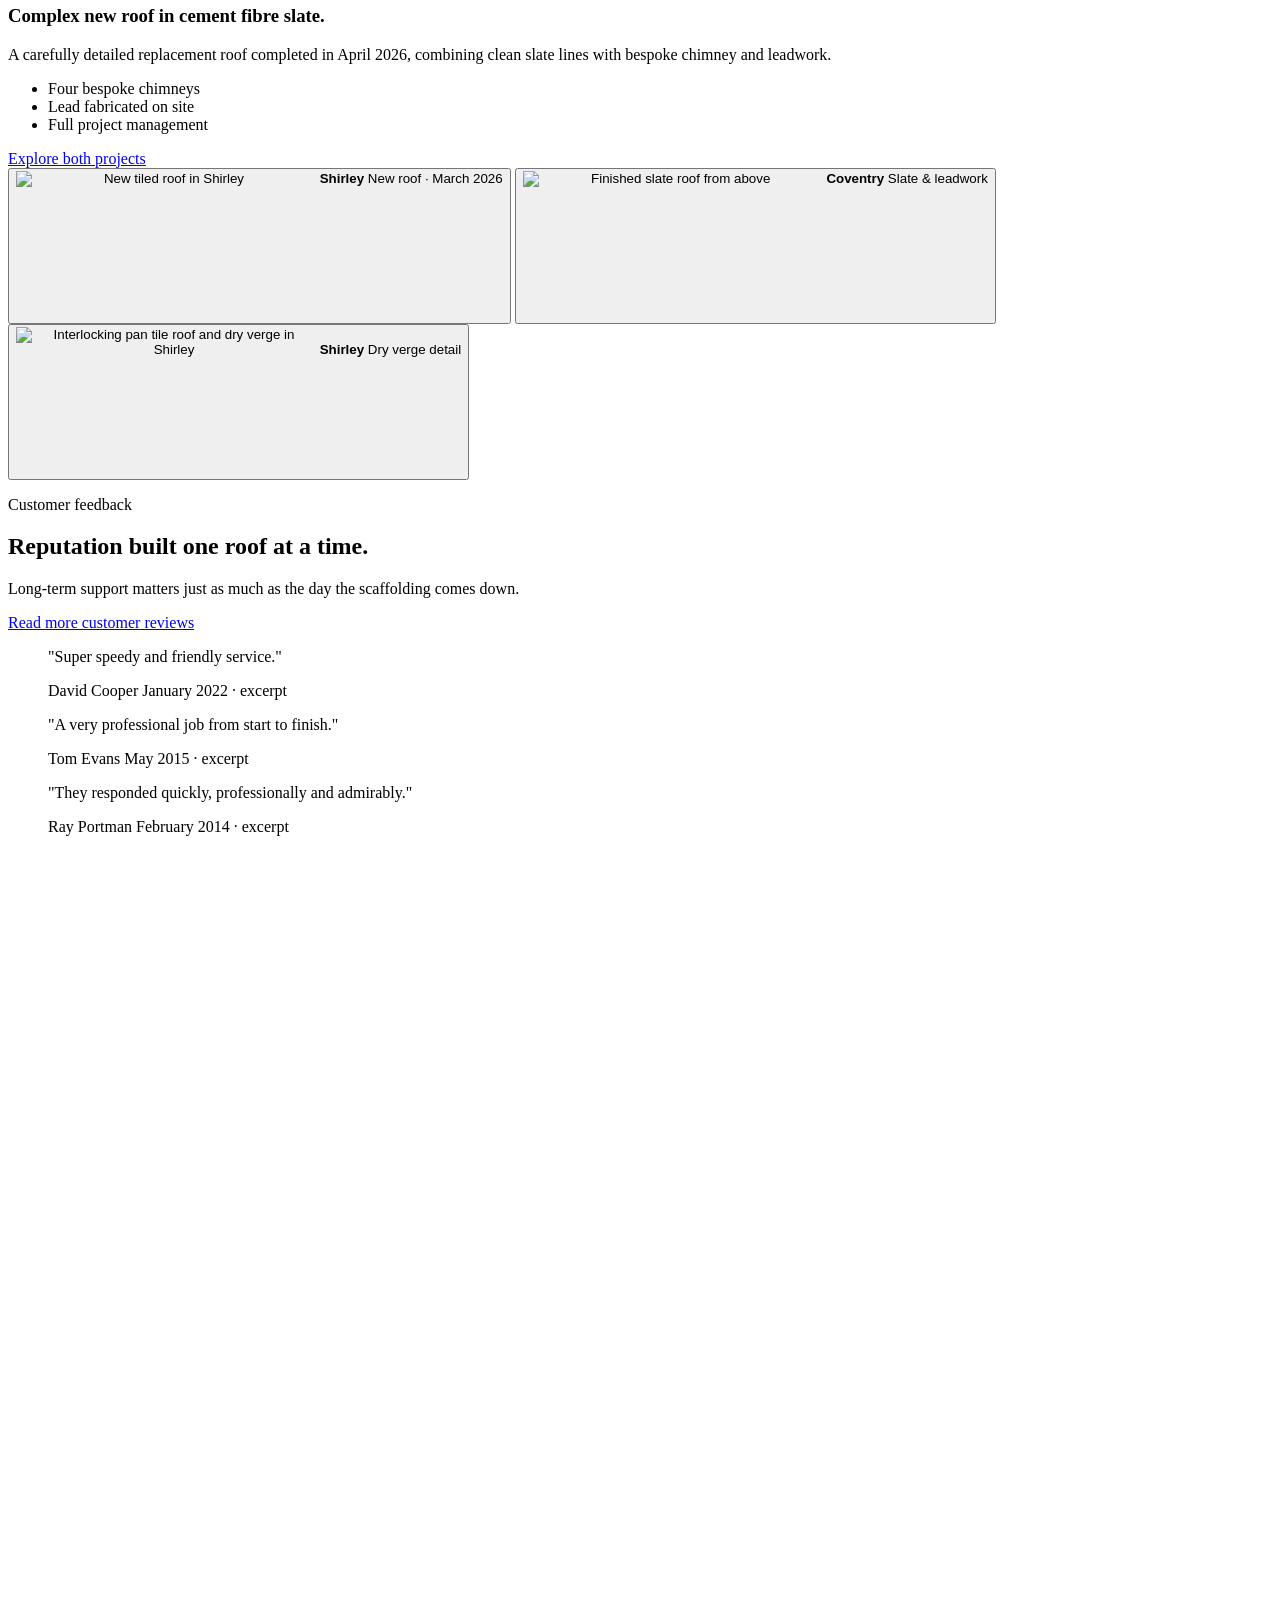
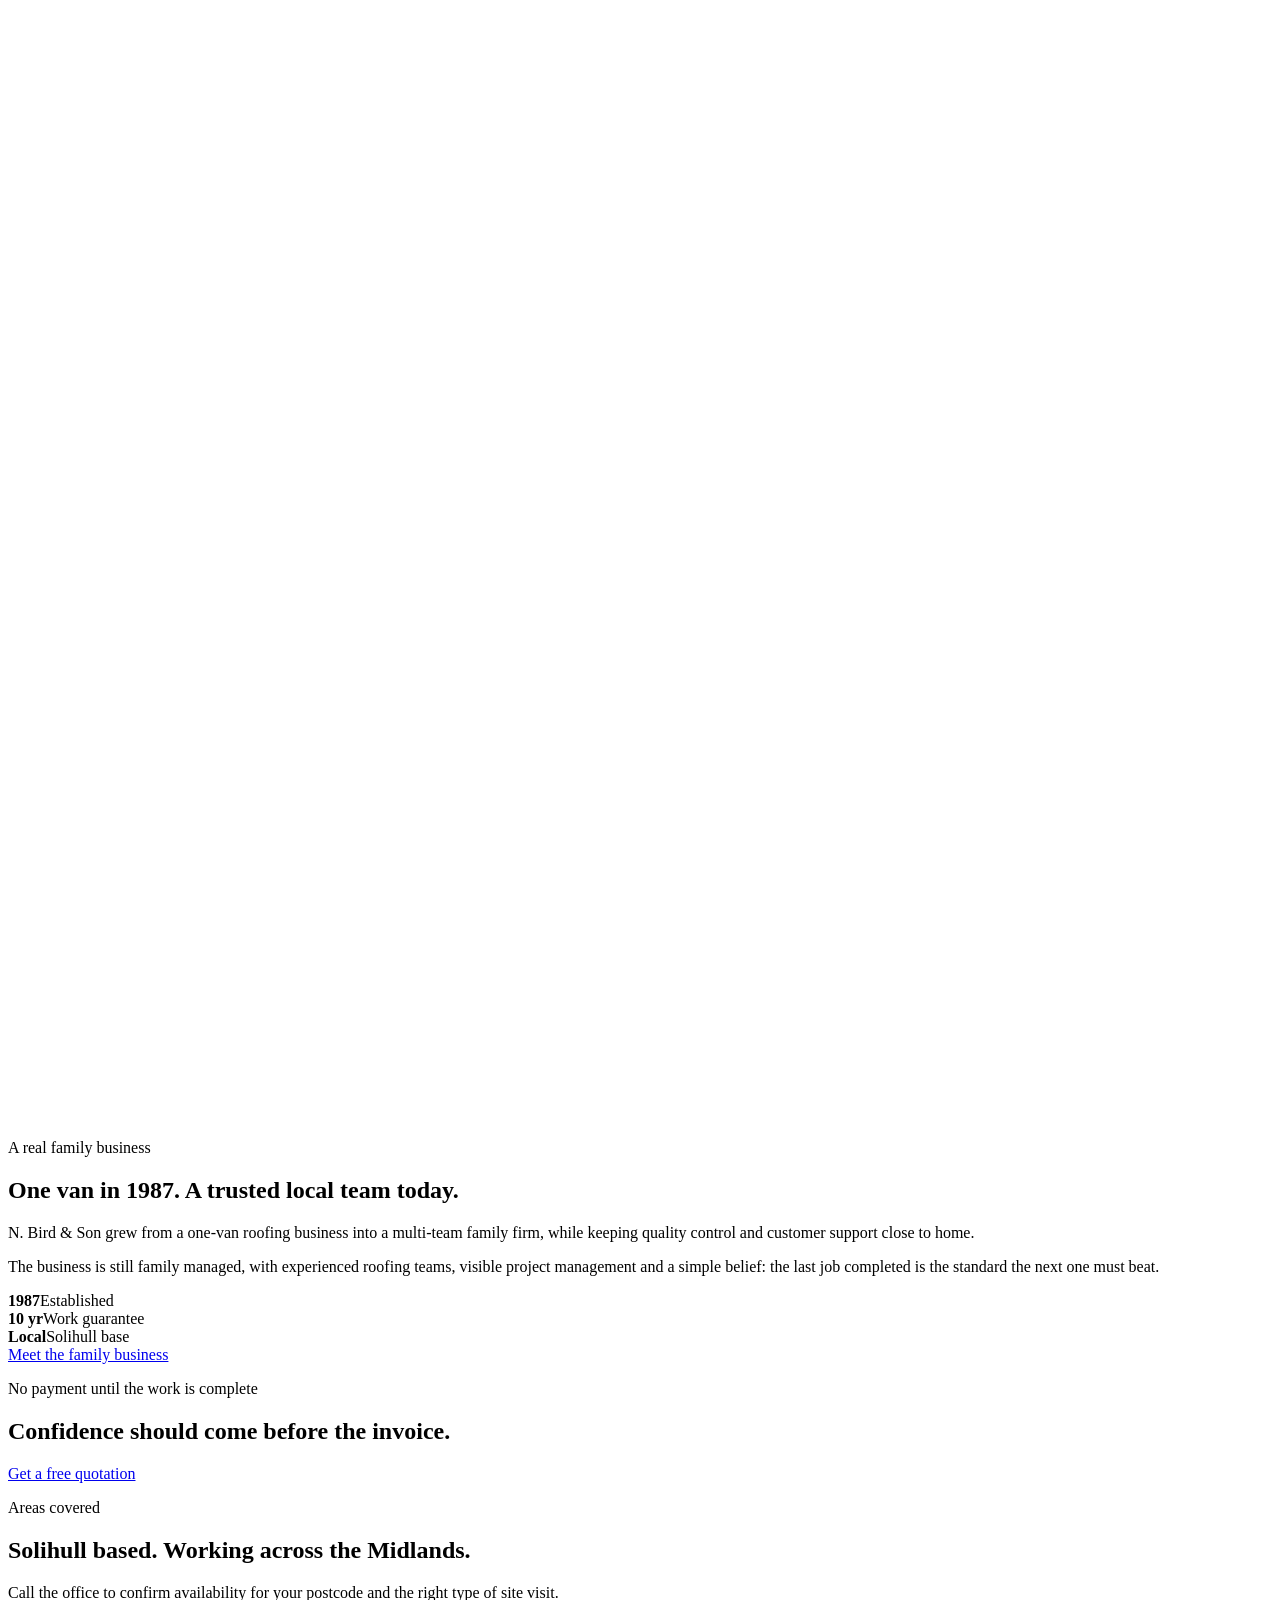
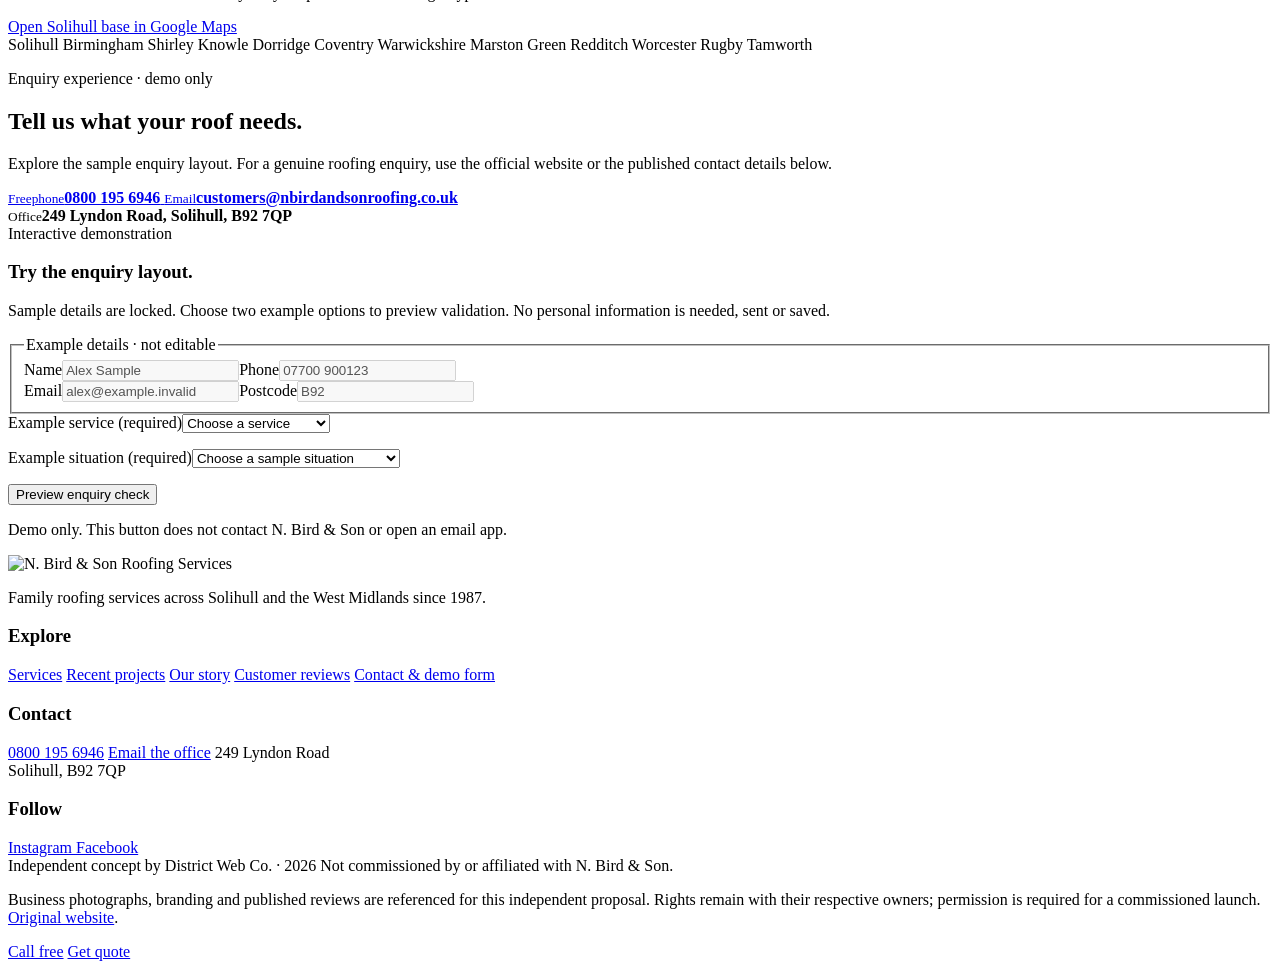
==== commit 4abb55df: "Regenerate preview with final mobile and service-link fixes" ====
--- a/index.html
+++ b/index.html
@@ -9,7 +9,7 @@
       name="description"
       content="Independent redesign concept by District Web Co, not the official website. Family-run roofing specialists in Solihull since 1987. New roofs, roof repairs, flat roofs, chimney work and emergency roofing across the West Midlands."
     />
-    <meta name="robots" content="noindex, nofollow, noarchive" />
+    <meta name="robots" content="noindex" />
     <meta property="og:title" content="Independent concept — N. Bird &amp; Son Roofing | Solihull roofers since 1987" />
     <meta
       property="og:description"
@@ -23,8 +23,8 @@
       rel="stylesheet"
     />
 
-      <script type="module" crossorigin src="/n-bird-son-roofing-demo/assets/main-DjSB5TjH.js"></script>
-      <link rel="stylesheet" crossorigin href="/n-bird-son-roofing-demo/assets/main-CrT9l7cO.css">
+      <script type="module" crossorigin src="/n-bird-son-roofing-demo/assets/main-Ba__Owvc.js"></script>
+      <link rel="stylesheet" crossorigin href="/n-bird-son-roofing-demo/assets/main-DnQG1w0d.css">
     </head>
   <body>
     <a class="skip-link" href="#main-content">Skip to content</a>
@@ -46,7 +46,7 @@
       <div class="nav-shell">
         <div class="shell nav-inner">
           <a class="brand" href="./" aria-label="N. Bird &amp; Son Roofing home">
-            <img src="/n-bird-son-roofing-demo/assets/logo-BqLRq5Ps.jpg" alt="N. Bird &amp; Son Roofing Services" width="224" height="58" decoding="async" width="224" height="58" decoding="async" />
+            <img src="/n-bird-son-roofing-demo/assets/logo-BqLRq5Ps.jpg" alt="N. Bird &amp; Son Roofing Services" width="224" height="58" decoding="async" />
           </a>
 
           <button
@@ -161,7 +161,7 @@
 
           <figure class="craft-visual">
             <img
-              srcset="/n-bird-son-roofing-demo/assets/craft-roofer-480-Boo2JgEf.webp 480w, /n-bird-son-roofing-demo/assets/craft-roofer-960-Bp9VnYXZ.webp 960w, /n-bird-son-roofing-demo/assets/craft-roofer-1600-DqsBgkyp.webp 1400w" sizes="(max-width: 760px) calc(100vw - 34px), (max-width: 1120px) 50vw, 720px" width="1400" height="1867" decoding="async" src="/n-bird-son-roofing-demo/assets/craft-roofer-960-Bp9VnYXZ.webp"
+              srcset="/n-bird-son-roofing-demo/assets/craft-roofer-480-Boo2JgEf.webp 480w, /n-bird-son-roofing-demo/assets/craft-roofer-960-Bp9VnYXZ.webp 960w, /n-bird-son-roofing-demo/assets/craft-roofer-1600-DqsBgkyp.webp 1400w" sizes="auto, (max-width: 760px) min(calc(100vw - 34px), 520px), (max-width: 980px) calc((100vw - 106px) / 2), (max-width: 1120px) max(360px, calc((100vw - 106px) * 0.395604)), max(360px, calc((min(calc(100vw - 48px), 1220px) - 92px) * 0.395604))" width="1400" height="1867" decoding="async" src="/n-bird-son-roofing-demo/assets/craft-roofer-960-Bp9VnYXZ.webp"
               alt="N. Bird &amp; Son roofer fitting battens on a pitched roof"
               loading="lazy"
             />
@@ -188,35 +188,38 @@
 
           <div class="service-features">
             <article class="service-feature">
-              <img srcset="/n-bird-son-roofing-demo/assets/project-shirley-480-BN1Al0nm.webp 480w, /n-bird-son-roofing-demo/assets/project-shirley-960-TWndJ373.webp 960w, /n-bird-son-roofing-demo/assets/project-shirley-1600-Bn3yRrmh.webp 1600w" sizes="(max-width: 760px) calc(100vw - 34px), (max-width: 1120px) 50vw, 720px" width="1800" height="1042" decoding="async" src="/n-bird-son-roofing-demo/assets/project-shirley-960-TWndJ373.webp" alt="Completed tiled roof in Shirley" loading="lazy" />
+              <img srcset="/n-bird-son-roofing-demo/assets/project-shirley-480-BN1Al0nm.webp 480w, /n-bird-son-roofing-demo/assets/project-shirley-960-TWndJ373.webp 960w, /n-bird-son-roofing-demo/assets/project-shirley-1600-Bn3yRrmh.webp 1600w" sizes="auto, (max-width: 760px) calc(100vw - 36px), (max-width: 1268px) calc((100vw - 86px) / 3), 394px" width="1800" height="1042" decoding="async" src="/n-bird-son-roofing-demo/assets/project-shirley-960-TWndJ373.webp" alt="Completed tiled roof in Shirley" loading="lazy" />
               <div class="service-overlay" aria-hidden="true"></div>
               <div class="service-content">
                 <span>01</span>
                 <i data-lucide="house"></i>
                 <h3>New roofs</h3>
                 <p>Complete tiled and slate roof replacements, properly managed from strip-off to sign-off.</p>
+                <a class="text-link" href="./services.html#new-roofs">Explore new roofs <i data-lucide="arrow-right"></i></a>
               </div>
             </article>
 
             <article class="service-feature">
-              <img srcset="/n-bird-son-roofing-demo/assets/work-detail-480-ClUOsHOm.webp 480w, /n-bird-son-roofing-demo/assets/work-detail-960-C6doEbOo.webp 700w" sizes="(max-width: 760px) calc(100vw - 34px), (max-width: 1120px) 50vw, 720px" width="700" height="525" decoding="async" src="/n-bird-son-roofing-demo/assets/work-detail-960-C6doEbOo.webp" alt="Roof replacement with scaffolding" loading="lazy" />
+              <img srcset="/n-bird-son-roofing-demo/assets/work-detail-480-ClUOsHOm.webp 480w, /n-bird-son-roofing-demo/assets/work-detail-960-C6doEbOo.webp 700w" sizes="auto, (max-width: 760px) calc(100vw - 36px), (max-width: 1268px) calc((100vw - 86px) / 3), 394px" width="700" height="525" decoding="async" src="/n-bird-son-roofing-demo/assets/work-detail-960-C6doEbOo.webp" alt="Roof replacement with scaffolding" loading="lazy" />
               <div class="service-overlay" aria-hidden="true"></div>
               <div class="service-content">
                 <span>02</span>
                 <i data-lucide="wrench"></i>
                 <h3>Repairs &amp; storm work</h3>
                 <p>Leaks, slipped tiles, storm damage and small repairs dealt with clearly and efficiently.</p>
+                <a class="text-link" href="./services.html#roof-repairs">Explore roof repairs <i data-lucide="arrow-right"></i></a>
               </div>
             </article>
 
             <article class="service-feature">
-              <img srcset="/n-bird-son-roofing-demo/assets/flat-roof-480-RcjxtnIQ.webp 480w, /n-bird-son-roofing-demo/assets/flat-roof-960-C8ieqjs5.webp 960w, /n-bird-son-roofing-demo/assets/flat-roof-1600-BFc9bCmd.webp 1536w" sizes="(max-width: 760px) calc(100vw - 34px), (max-width: 1120px) 50vw, 720px" width="1536" height="2048" decoding="async" src="/n-bird-son-roofing-demo/assets/flat-roof-960-C8ieqjs5.webp" alt="Roofer working on a flat roofing detail" loading="lazy" />
+              <img srcset="/n-bird-son-roofing-demo/assets/flat-roof-480-RcjxtnIQ.webp 480w, /n-bird-son-roofing-demo/assets/flat-roof-960-C8ieqjs5.webp 960w, /n-bird-son-roofing-demo/assets/flat-roof-1600-BFc9bCmd.webp 1536w" sizes="auto, (max-width: 760px) calc(100vw - 36px), (max-width: 1268px) calc((100vw - 86px) / 3), 394px" width="1536" height="2048" decoding="async" src="/n-bird-son-roofing-demo/assets/flat-roof-960-C8ieqjs5.webp" alt="Roofer working on a flat roofing detail" loading="lazy" />
               <div class="service-overlay" aria-hidden="true"></div>
               <div class="service-content">
                 <span>03</span>
                 <i data-lucide="layers-3"></i>
                 <h3>Flat roofing</h3>
                 <p>Felt and GRP systems, skylights and flat-to-pitched conversions.</p>
+                <a class="text-link" href="./services.html#flat-roofing">Explore flat roofing <i data-lucide="arrow-right"></i></a>
               </div>
             </article>
           </div>
@@ -286,7 +289,7 @@
               aria-label="Open photo of the completed Coventry roof"
             >
               <img
-                srcset="/n-bird-son-roofing-demo/assets/hero-finished-480-1rviucfp.webp 480w, /n-bird-son-roofing-demo/assets/hero-finished-960-D4Ol6YPj.webp 960w, /n-bird-son-roofing-demo/assets/hero-finished-1600-CbTMS_Al.webp 1600w" sizes="(max-width: 760px) calc(100vw - 34px), (max-width: 1120px) 50vw, 720px" width="1920" height="1537" decoding="async" src="/n-bird-son-roofing-demo/assets/hero-finished-960-D4Ol6YPj.webp"
+                srcset="/n-bird-son-roofing-demo/assets/hero-finished-480-1rviucfp.webp 480w, /n-bird-son-roofing-demo/assets/hero-finished-960-D4Ol6YPj.webp 960w, /n-bird-son-roofing-demo/assets/hero-finished-1600-CbTMS_Al.webp 1600w" sizes="auto, (max-width: 760px) calc(100vw - 34px), (max-width: 980px) calc((100vw - 48px) * 0.625), min(calc(min(calc(100vw - 48px), 1220px) * 0.704545), calc(min(calc(100vw - 48px), 1220px) - 300px))" width="1920" height="1537" decoding="async" src="/n-bird-son-roofing-demo/assets/hero-finished-960-D4Ol6YPj.webp"
                 alt="Completed cement fibre slate roof in Coventry"
                 loading="lazy"
               />
@@ -318,7 +321,7 @@
               data-caption="Interlocking pan tile roof, Shirley - March 2026"
               aria-label="Open photo of completed new roof in Shirley"
             >
-              <img srcset="/n-bird-son-roofing-demo/assets/project-shirley-480-BN1Al0nm.webp 480w, /n-bird-son-roofing-demo/assets/project-shirley-960-TWndJ373.webp 960w, /n-bird-son-roofing-demo/assets/project-shirley-1600-Bn3yRrmh.webp 1600w" sizes="(max-width: 760px) calc(100vw - 34px), (max-width: 1120px) 50vw, 720px" width="1800" height="1042" decoding="async" src="/n-bird-son-roofing-demo/assets/project-shirley-960-TWndJ373.webp" alt="New tiled roof in Shirley" loading="lazy" />
+              <img srcset="/n-bird-son-roofing-demo/assets/project-shirley-480-BN1Al0nm.webp 480w, /n-bird-son-roofing-demo/assets/project-shirley-960-TWndJ373.webp 960w, /n-bird-son-roofing-demo/assets/project-shirley-1600-Bn3yRrmh.webp 1600w" sizes="auto, (max-width: 760px) calc(100vw - 34px), (max-width: 980px) calc(100vw - 48px), calc((min(calc(100vw - 48px), 1220px) - 28px) * 0.451505)" width="1800" height="1042" decoding="async" src="/n-bird-son-roofing-demo/assets/project-shirley-960-TWndJ373.webp" alt="New tiled roof in Shirley" loading="lazy" />
               <span><strong>Shirley</strong> New roof · March 2026</span>
             </button>
             <button
@@ -328,7 +331,7 @@
               data-caption="Finished slate roof and chimney details, Coventry"
               aria-label="Open aerial photo of finished slate roof in Coventry"
             >
-              <img srcset="/n-bird-son-roofing-demo/assets/coventry-verified-480-CjEdQe_O.webp 480w, /n-bird-son-roofing-demo/assets/coventry-verified-960-v2i9hSNM.webp 960w, /n-bird-son-roofing-demo/assets/coventry-verified-1600-DLgjNgGx.webp 1600w" sizes="(max-width: 760px) calc(100vw - 34px), (max-width: 1120px) 50vw, 720px" width="1920" height="1440" decoding="async" src="/n-bird-son-roofing-demo/assets/coventry-verified-960-v2i9hSNM.webp" alt="Finished slate roof from above" loading="lazy" />
+              <img srcset="/n-bird-son-roofing-demo/assets/coventry-verified-480-CjEdQe_O.webp 480w, /n-bird-son-roofing-demo/assets/coventry-verified-960-v2i9hSNM.webp 960w, /n-bird-son-roofing-demo/assets/coventry-verified-1600-DLgjNgGx.webp 1600w" sizes="auto, (max-width: 760px) calc(100vw - 34px), (max-width: 980px) calc((100vw - 62px) / 2), calc((min(calc(100vw - 48px), 1220px) - 28px) * 0.274247)" width="1920" height="1440" decoding="async" src="/n-bird-son-roofing-demo/assets/coventry-verified-960-v2i9hSNM.webp" alt="Finished slate roof from above" loading="lazy" />
               <span><strong>Coventry</strong> Slate &amp; leadwork</span>
             </button>
             <button
@@ -338,7 +341,7 @@
               data-caption="Interlocking pan tiles and dry verge, Shirley — March 2026"
               aria-label="Open photo of roof detailing in Shirley"
             >
-              <img srcset="/n-bird-son-roofing-demo/assets/project-shirley-angle-480-CYdMvp3S.webp 480w, /n-bird-son-roofing-demo/assets/project-shirley-angle-960-EffAbmk-.webp 960w, /n-bird-son-roofing-demo/assets/project-shirley-angle-1600-D7YgqqDA.webp 1600w" sizes="(max-width: 760px) calc(100vw - 34px), (max-width: 1120px) 50vw, 720px" width="1800" height="1311" decoding="async" src="/n-bird-son-roofing-demo/assets/project-shirley-angle-960-EffAbmk-.webp" alt="Interlocking pan tile roof and dry verge in Shirley" loading="lazy" />
+              <img srcset="/n-bird-son-roofing-demo/assets/project-shirley-angle-480-CYdMvp3S.webp 480w, /n-bird-son-roofing-demo/assets/project-shirley-angle-960-EffAbmk-.webp 960w, /n-bird-son-roofing-demo/assets/project-shirley-angle-1600-D7YgqqDA.webp 1600w" sizes="auto, (max-width: 760px) calc(100vw - 34px), (max-width: 980px) calc((100vw - 62px) / 2), calc((min(calc(100vw - 48px), 1220px) - 28px) * 0.274247)" width="1800" height="1311" decoding="async" src="/n-bird-son-roofing-demo/assets/project-shirley-angle-960-EffAbmk-.webp" alt="Interlocking pan tile roof and dry verge in Shirley" loading="lazy" />
               <span><strong>Shirley</strong> Dry verge detail</span>
             </button>
           </div>
@@ -389,7 +392,7 @@
         <div class="shell about-grid">
           <figure class="about-visual">
             <img
-              srcset="/n-bird-son-roofing-demo/assets/team-profile-480-Br1GGcQy.webp 480w, /n-bird-son-roofing-demo/assets/team-profile-960-ZbP3P9Pj.webp 960w, /n-bird-son-roofing-demo/assets/team-profile-1600-CRTbsr6h.webp 1400w" sizes="(max-width: 760px) calc(100vw - 34px), (max-width: 1120px) 50vw, 720px" width="1400" height="1867" decoding="async" src="/n-bird-son-roofing-demo/assets/team-profile-960-ZbP3P9Pj.webp"
+              srcset="/n-bird-son-roofing-demo/assets/team-profile-480-Br1GGcQy.webp 480w, /n-bird-son-roofing-demo/assets/team-profile-960-ZbP3P9Pj.webp 960w, /n-bird-son-roofing-demo/assets/team-profile-1600-CRTbsr6h.webp 1400w" sizes="auto, (max-width: 760px) min(calc(100vw - 34px), 520px), (max-width: 980px) calc((100vw - 106px) / 2), (max-width: 1120px) max(360px, calc((100vw - 106px) * 0.410526)), max(360px, calc((min(calc(100vw - 48px), 1220px) - 96px) * 0.410526))" width="1400" height="1867" decoding="async" src="/n-bird-son-roofing-demo/assets/team-profile-960-ZbP3P9Pj.webp"
               alt="The N. Bird &amp; Son family roofing team in Solihull"
               loading="lazy"
             />
@@ -509,7 +512,7 @@
     <footer class="site-footer">
       <div class="shell footer-grid">
         <div class="footer-brand">
-          <img src="/n-bird-son-roofing-demo/assets/logo-BqLRq5Ps.jpg" alt="N. Bird &amp; Son Roofing Services" width="224" height="58" decoding="async" width="224" height="58" decoding="async" />
+          <img src="/n-bird-son-roofing-demo/assets/logo-BqLRq5Ps.jpg" alt="N. Bird &amp; Son Roofing Services" width="224" height="58" decoding="async" />
           <p>Family roofing services across Solihull and the West Midlands since 1987.</p>
         </div>
         <div>
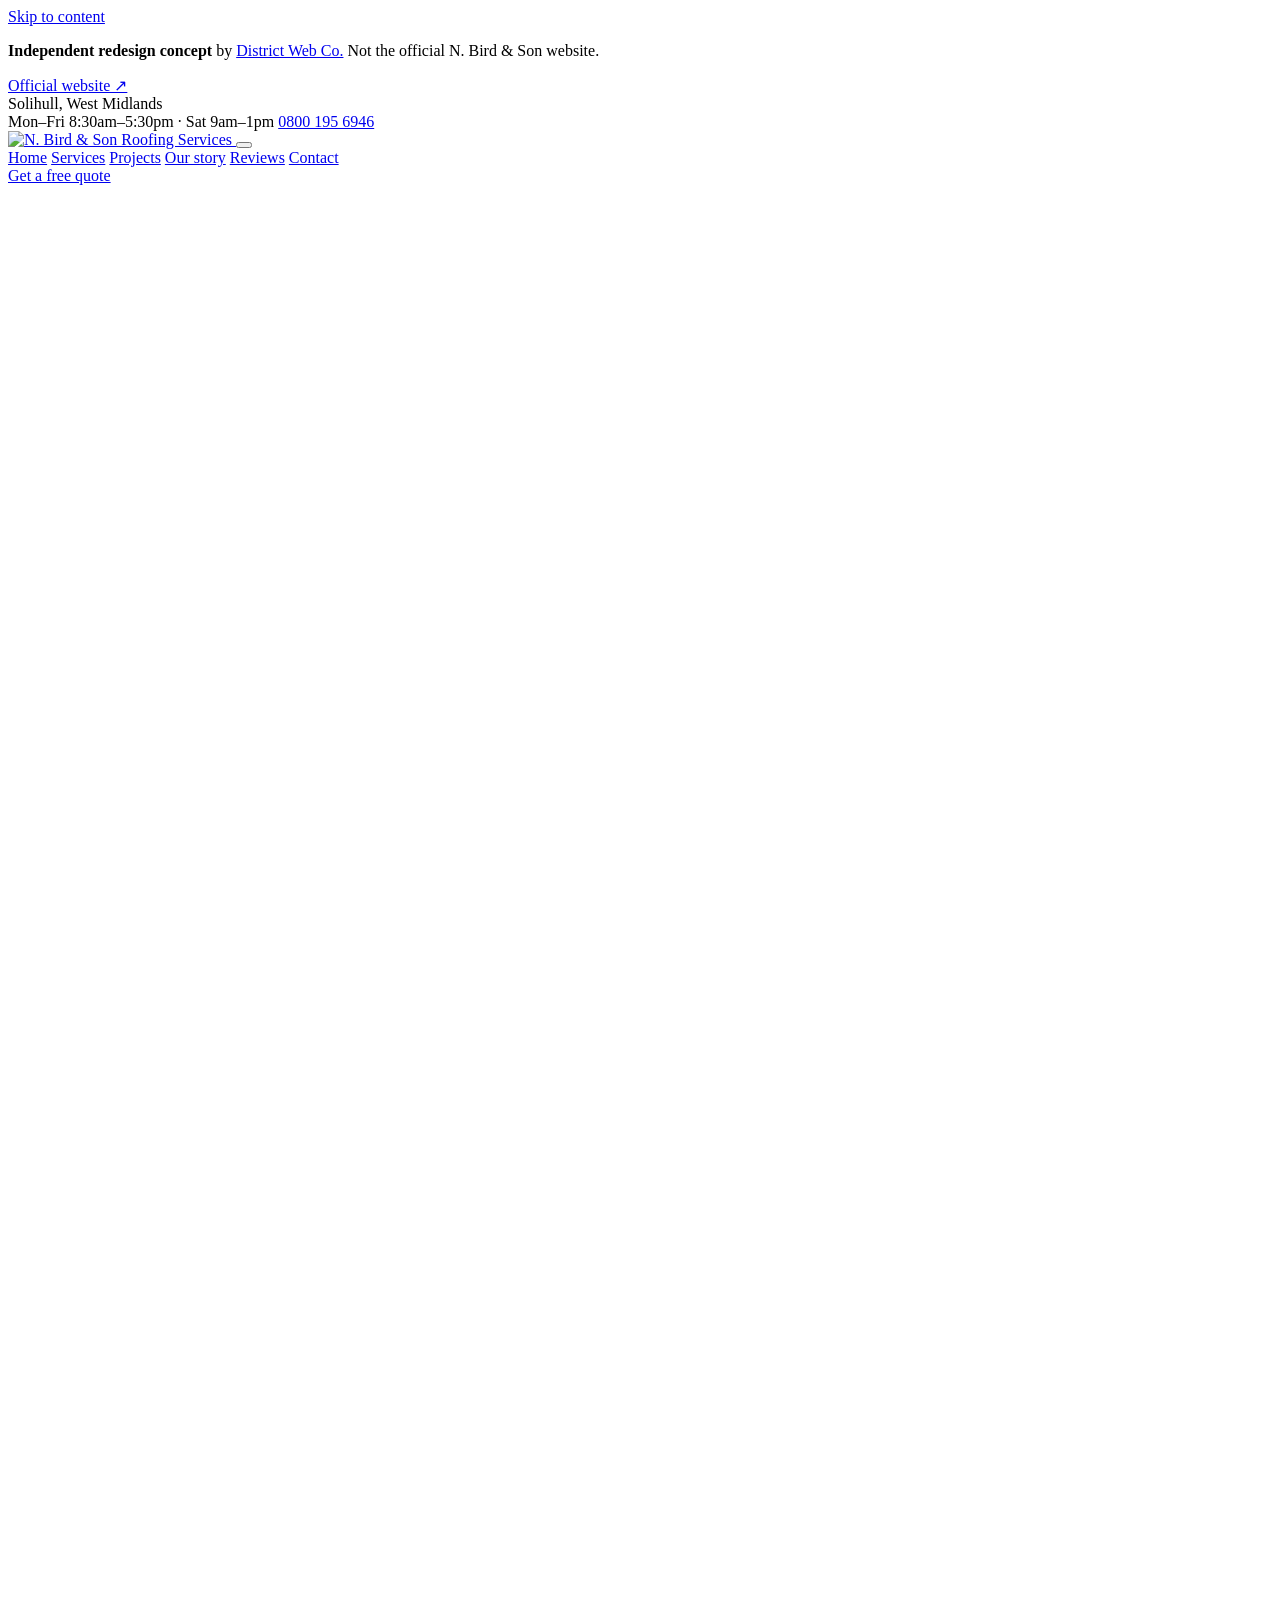
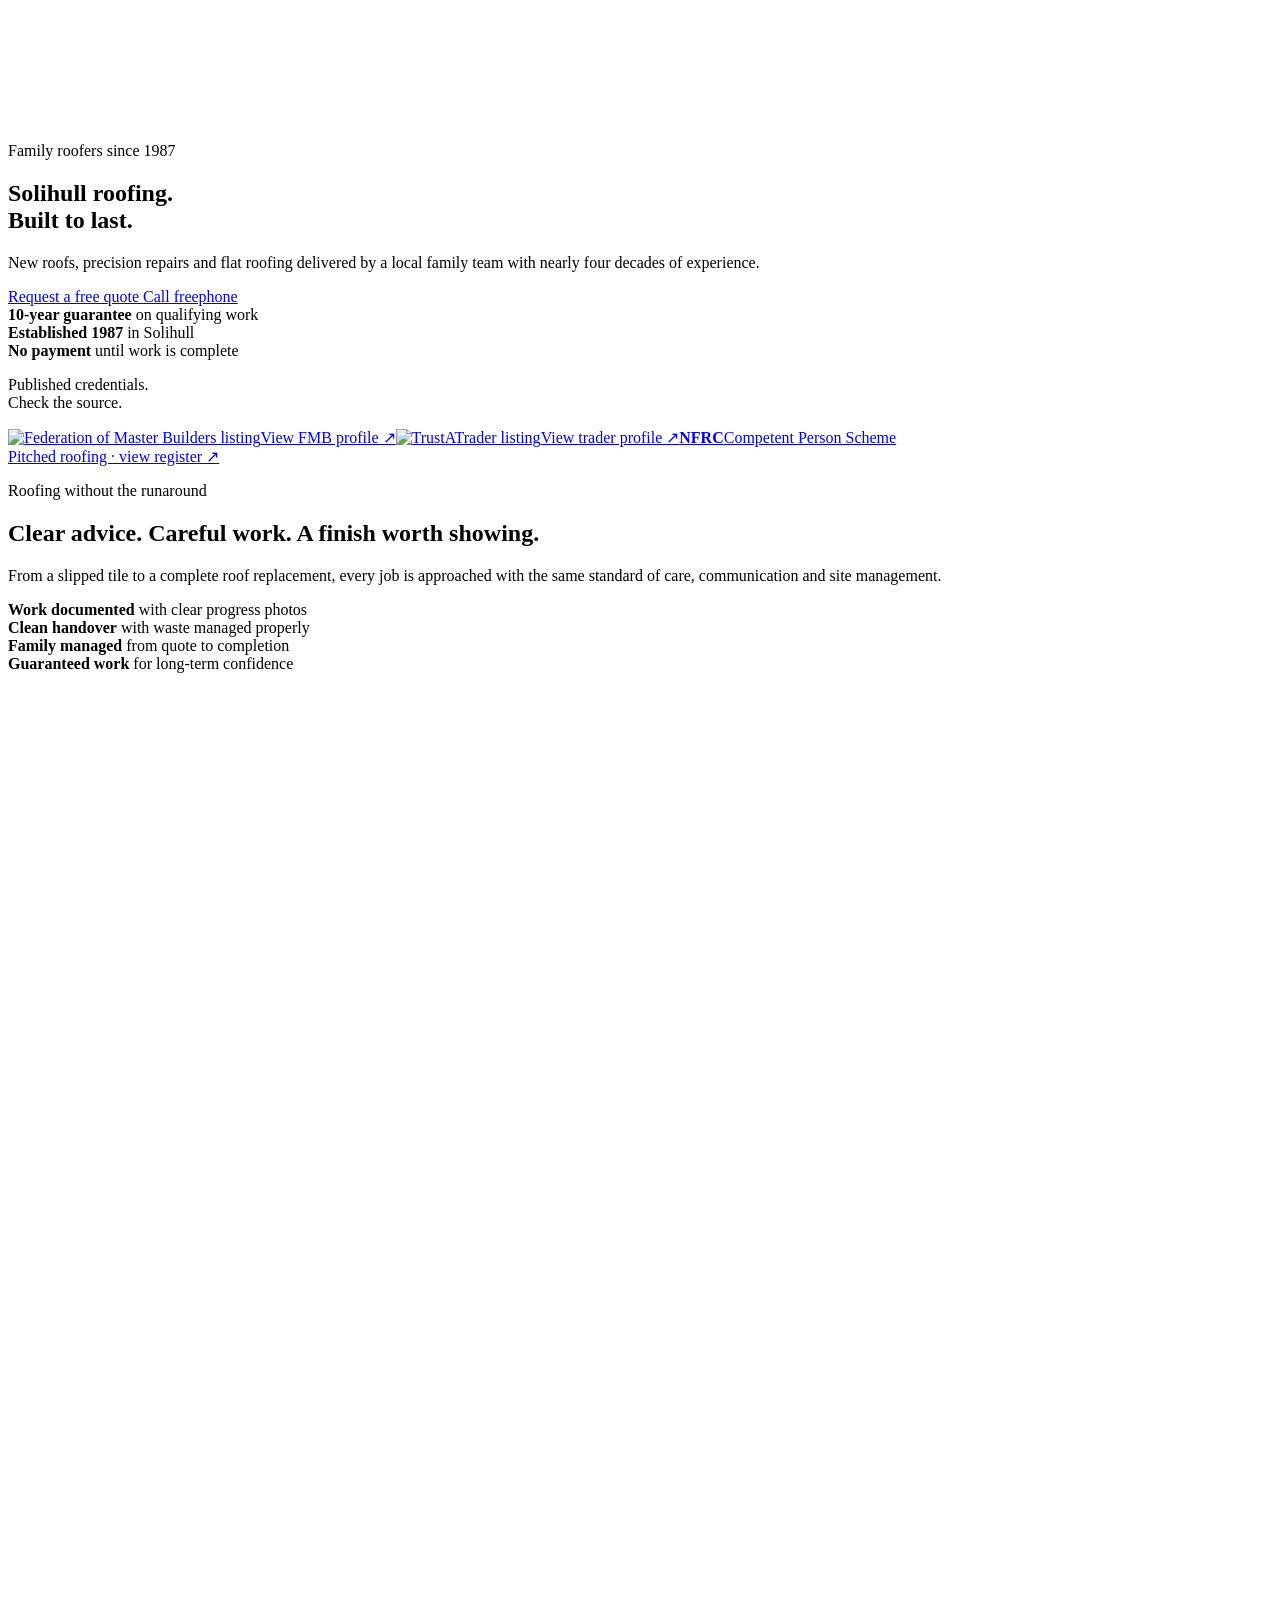
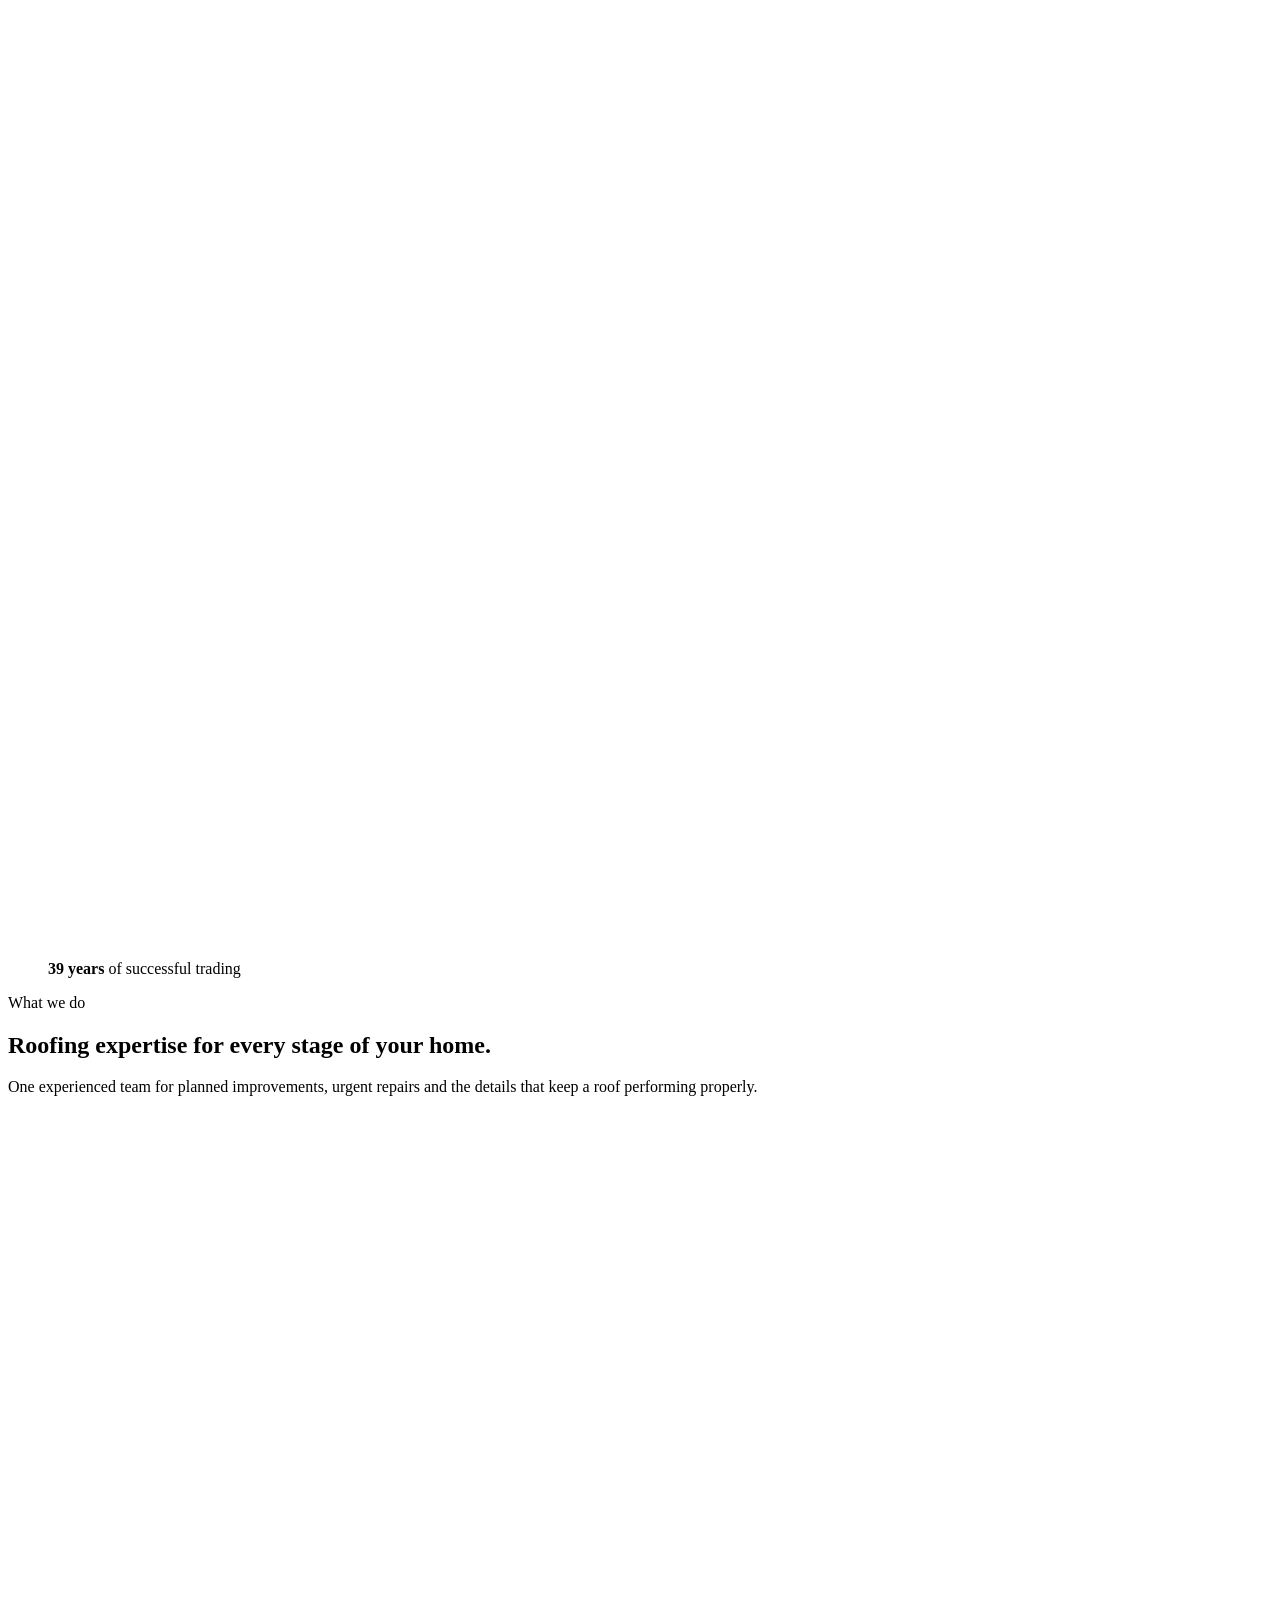
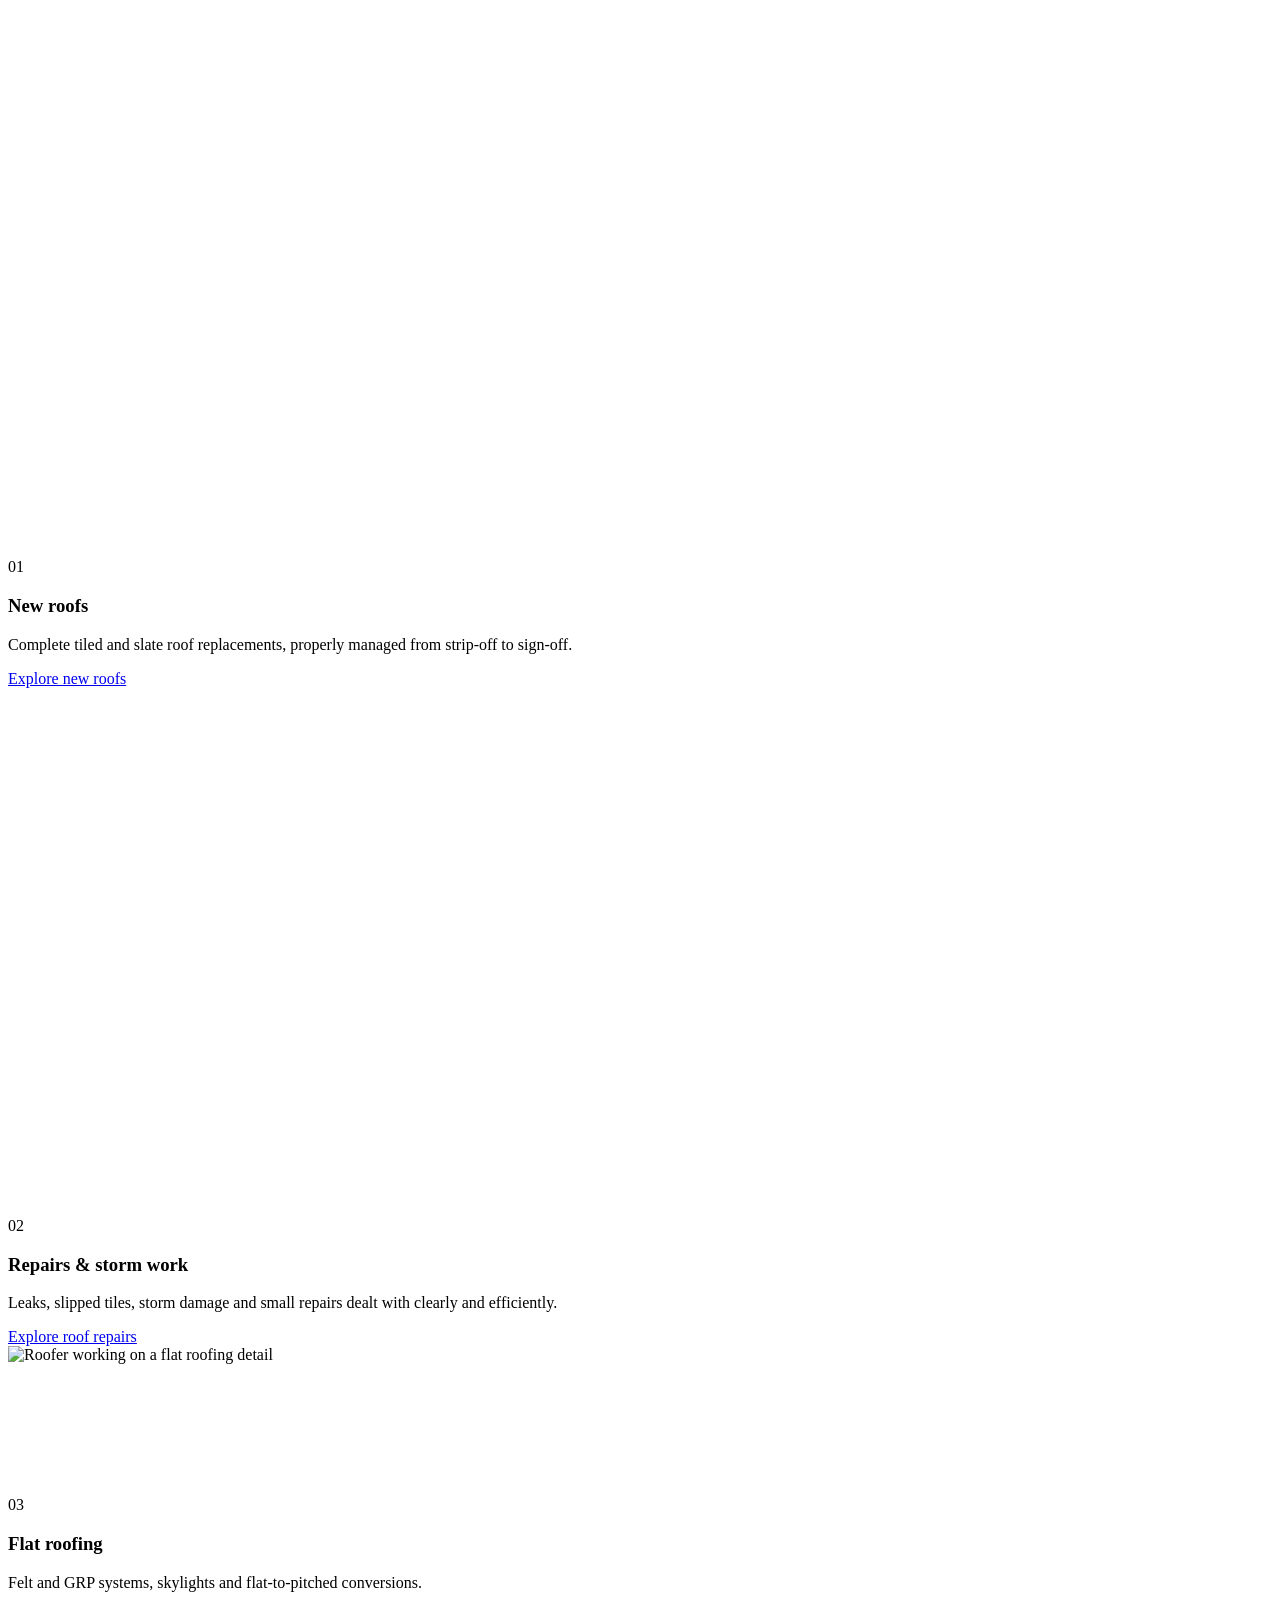
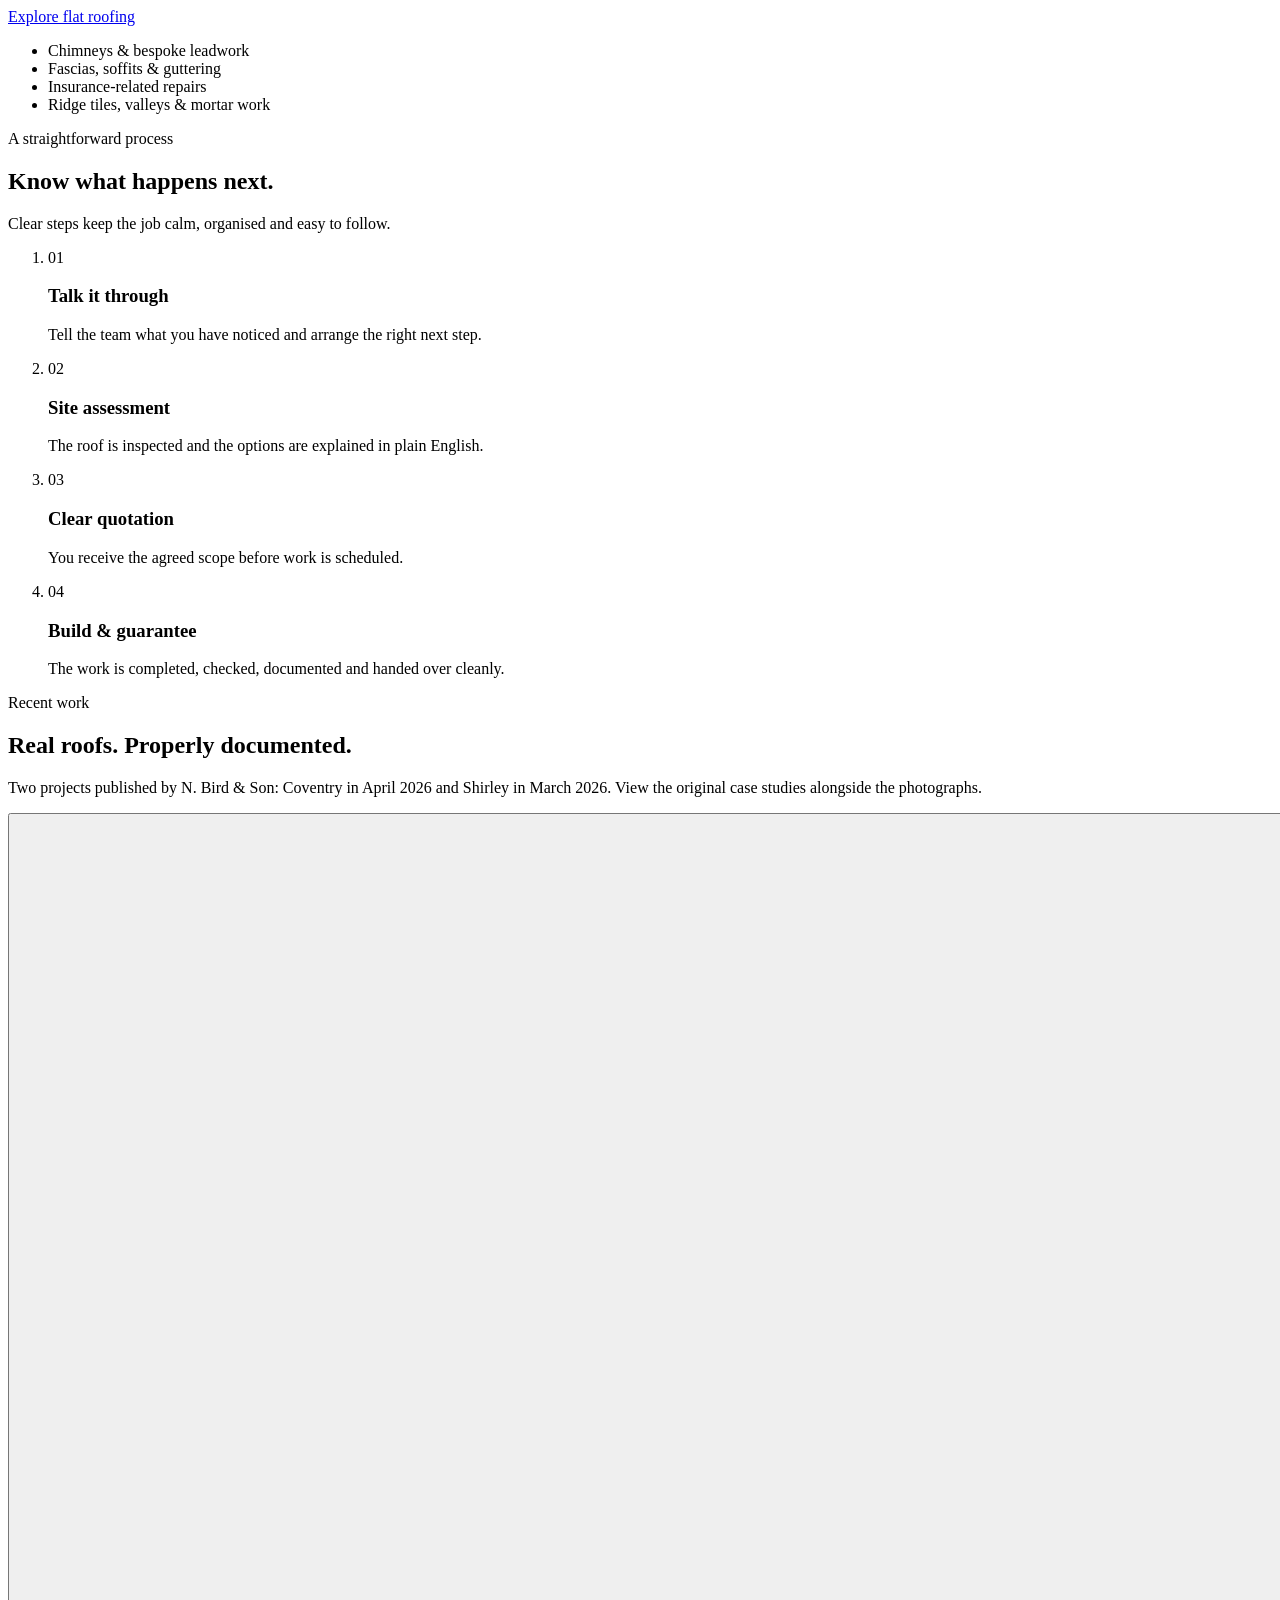
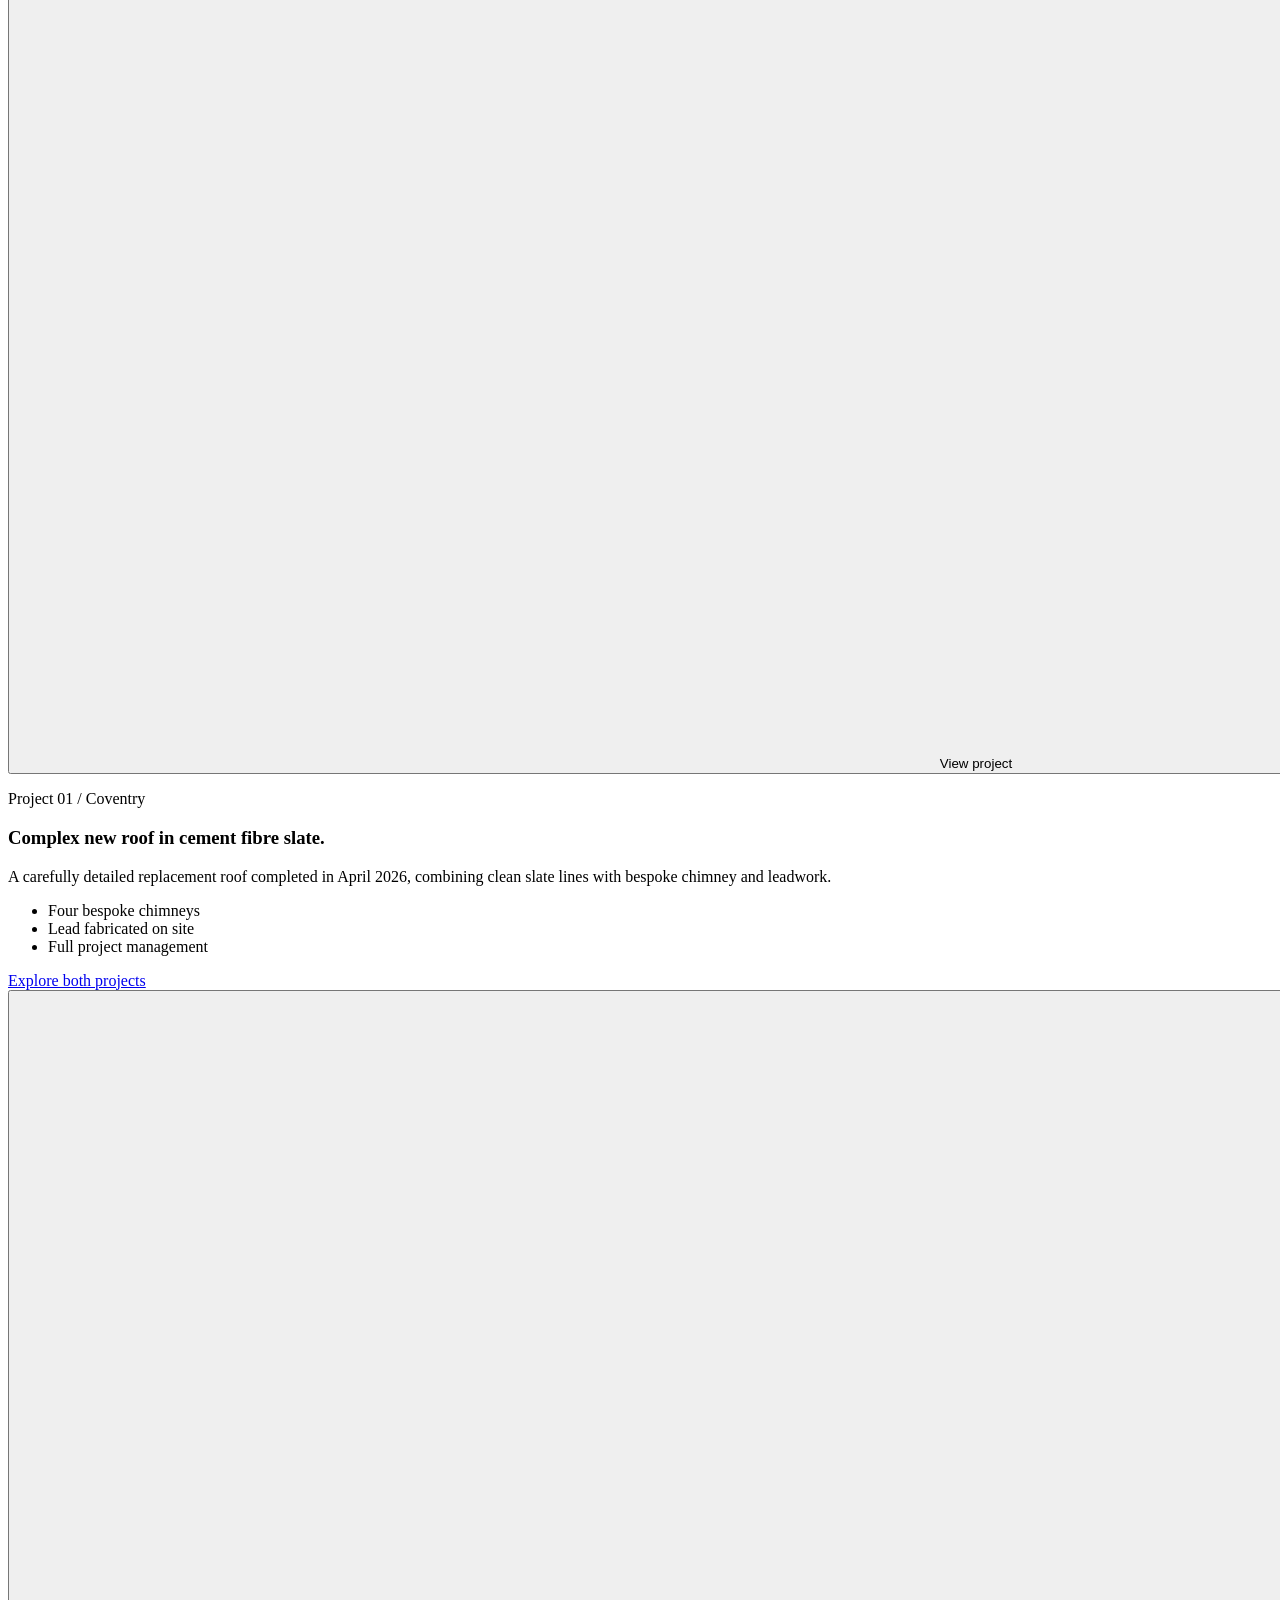
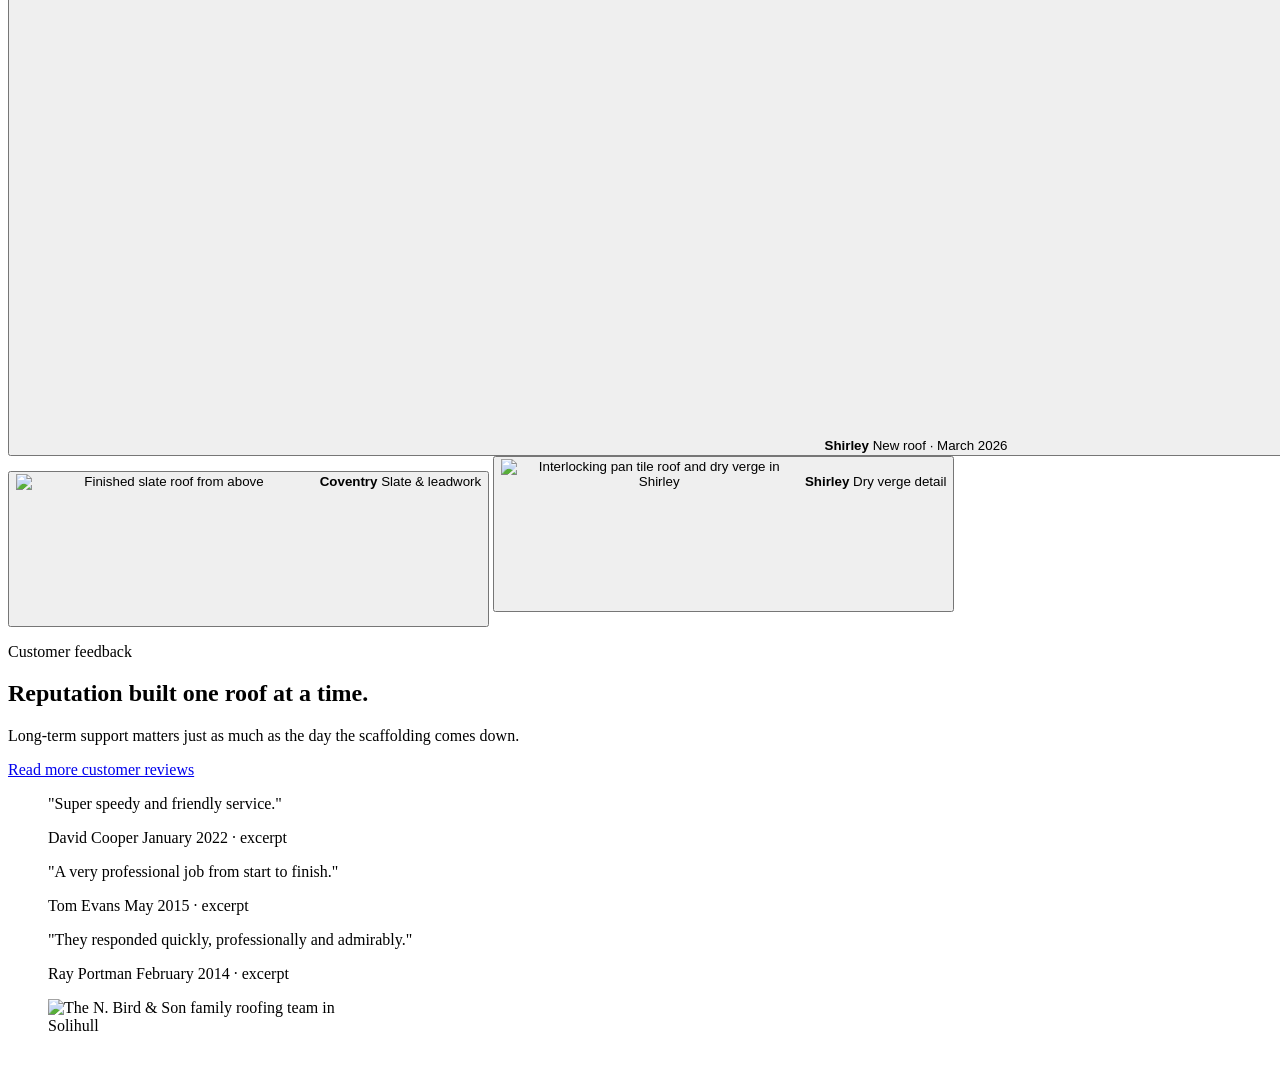
==== commit a6af2aa9: "Keep every demo page on the current release URL" ====
--- a/index.html
+++ b/index.html
@@ -45,7 +45,7 @@
 
       <div class="nav-shell">
         <div class="shell nav-inner">
-          <a class="brand" href="./" aria-label="N. Bird &amp; Son Roofing home">
+          <a class="brand" href="./?release=3d099d88da84" aria-label="N. Bird &amp; Son Roofing home">
             <img src="/n-bird-son-roofing-demo/assets/logo-BqLRq5Ps.jpg" alt="N. Bird &amp; Son Roofing Services" width="224" height="58" decoding="async" />
           </a>
 
@@ -61,15 +61,15 @@
           </button>
 
           <nav class="main-nav" id="main-navigation" aria-label="Main navigation">
-            <a href="./" aria-current="page">Home</a>
-            <a href="./services.html">Services</a>
-            <a href="./projects.html">Projects</a>
-            <a href="./about.html">Our story</a>
+            <a href="./?release=3d099d88da84" aria-current="page">Home</a>
+            <a href="./services.html?release=3d099d88da84">Services</a>
+            <a href="./projects.html?release=3d099d88da84">Projects</a>
+            <a href="./about.html?release=3d099d88da84">Our story</a>
             <a href="#reviews">Reviews</a>
-            <a href="./contact.html">Contact</a>
+            <a href="./contact.html?release=3d099d88da84">Contact</a>
           </nav>
 
-          <a class="button button--ink nav-quote" href="./contact.html">
+          <a class="button button--ink nav-quote" href="./contact.html?release=3d099d88da84">
             <i data-lucide="clipboard-check"></i>
             Get a free quote
           </a>
@@ -96,7 +96,7 @@
               family team with nearly four decades of experience.
             </p>
             <div class="hero-actions">
-              <a class="button button--blue" href="./contact.html">
+              <a class="button button--blue" href="./contact.html?release=3d099d88da84">
                 Request a free quote
                 <i data-lucide="arrow-up-right"></i>
               </a>
@@ -195,7 +195,7 @@
                 <i data-lucide="house"></i>
                 <h3>New roofs</h3>
                 <p>Complete tiled and slate roof replacements, properly managed from strip-off to sign-off.</p>
-                <a class="text-link" href="./services.html#new-roofs">Explore new roofs <i data-lucide="arrow-right"></i></a>
+                <a class="text-link" href="./services.html?release=3d099d88da84#new-roofs">Explore new roofs <i data-lucide="arrow-right"></i></a>
               </div>
             </article>
 
@@ -207,7 +207,7 @@
                 <i data-lucide="wrench"></i>
                 <h3>Repairs &amp; storm work</h3>
                 <p>Leaks, slipped tiles, storm damage and small repairs dealt with clearly and efficiently.</p>
-                <a class="text-link" href="./services.html#roof-repairs">Explore roof repairs <i data-lucide="arrow-right"></i></a>
+                <a class="text-link" href="./services.html?release=3d099d88da84#roof-repairs">Explore roof repairs <i data-lucide="arrow-right"></i></a>
               </div>
             </article>
 
@@ -219,7 +219,7 @@
                 <i data-lucide="layers-3"></i>
                 <h3>Flat roofing</h3>
                 <p>Felt and GRP systems, skylights and flat-to-pitched conversions.</p>
-                <a class="text-link" href="./services.html#flat-roofing">Explore flat roofing <i data-lucide="arrow-right"></i></a>
+                <a class="text-link" href="./services.html?release=3d099d88da84#flat-roofing">Explore flat roofing <i data-lucide="arrow-right"></i></a>
               </div>
             </article>
           </div>
@@ -307,7 +307,7 @@
                 <li><i data-lucide="check"></i> Lead fabricated on site</li>
                 <li><i data-lucide="check"></i> Full project management</li>
               </ul>
-              <a class="text-link" href="./projects.html">
+              <a class="text-link" href="./projects.html?release=3d099d88da84">
                 Explore both projects <i data-lucide="arrow-right"></i>
               </a>
             </div>
@@ -415,7 +415,7 @@
               <div><strong>10 yr</strong><span>Work guarantee</span></div>
               <div><strong>Local</strong><span>Solihull base</span></div>
             </div>
-            <a class="text-link" href="./about.html">
+            <a class="text-link" href="./about.html?release=3d099d88da84">
               Meet the family business <i data-lucide="arrow-right"></i>
             </a>
           </div>
@@ -429,7 +429,7 @@
             <p>No payment until the work is complete</p>
             <h2>Confidence should come before the invoice.</h2>
           </div>
-          <a class="button button--white" href="./contact.html">
+          <a class="button button--white" href="./contact.html?release=3d099d88da84">
             Get a free quotation <i data-lucide="arrow-right"></i>
           </a>
         </div>
@@ -517,11 +517,11 @@
         </div>
         <div>
           <h3>Explore</h3>
-          <a href="./services.html">Services</a>
-          <a href="./projects.html">Recent projects</a>
-          <a href="./about.html">Our story</a>
+          <a href="./services.html?release=3d099d88da84">Services</a>
+          <a href="./projects.html?release=3d099d88da84">Recent projects</a>
+          <a href="./about.html?release=3d099d88da84">Our story</a>
           <a href="#reviews">Customer reviews</a>
-          <a href="./contact.html">Contact &amp; demo form</a>
+          <a href="./contact.html?release=3d099d88da84">Contact &amp; demo form</a>
         </div>
         <div>
           <h3>Contact</h3>
@@ -549,7 +549,7 @@
 
     <div class="mobile-action-bar">
       <a href="tel:08001956946"><i data-lucide="phone"></i> Call free</a>
-      <a href="./contact.html"><i data-lucide="clipboard-check"></i> Get quote</a>
+      <a href="./contact.html?release=3d099d88da84"><i data-lucide="clipboard-check"></i> Get quote</a>
     </div>
 
     <dialog class="lightbox" aria-label="Project image viewer" aria-describedby="viewer-help">
